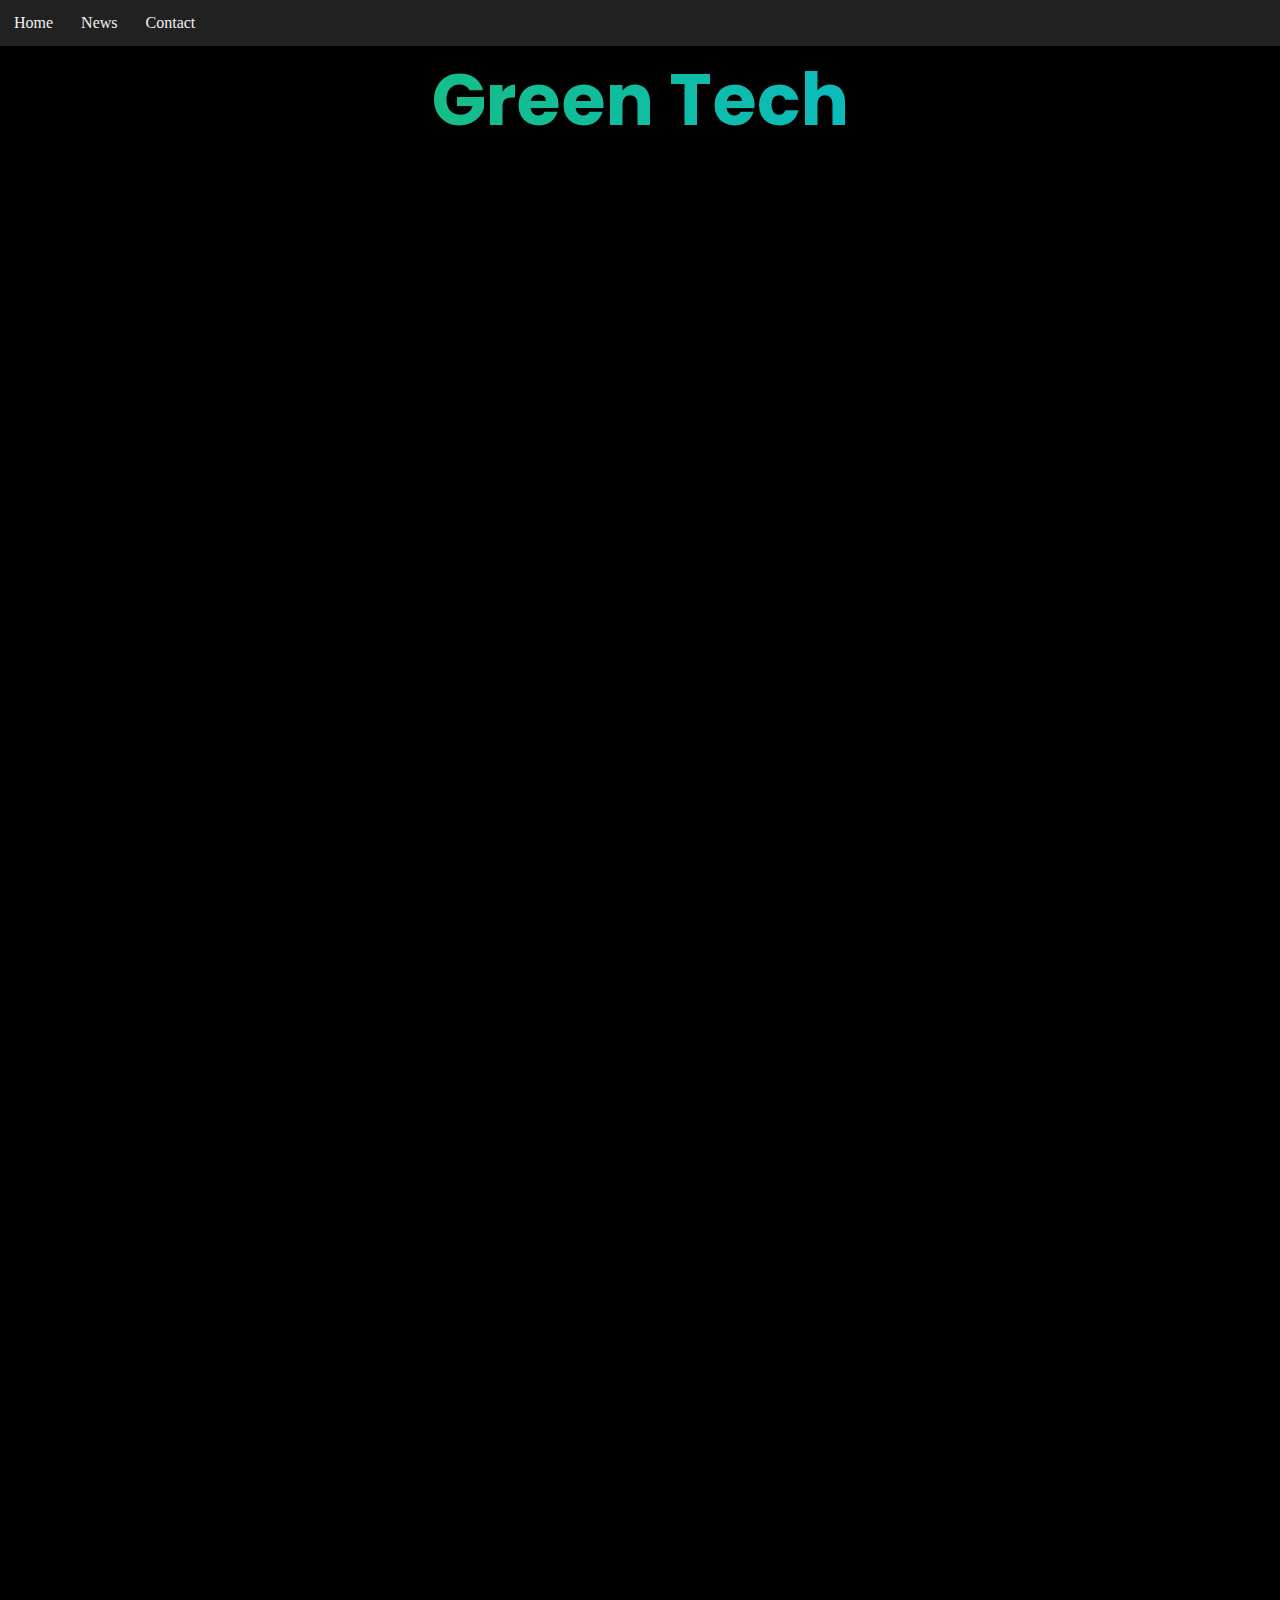
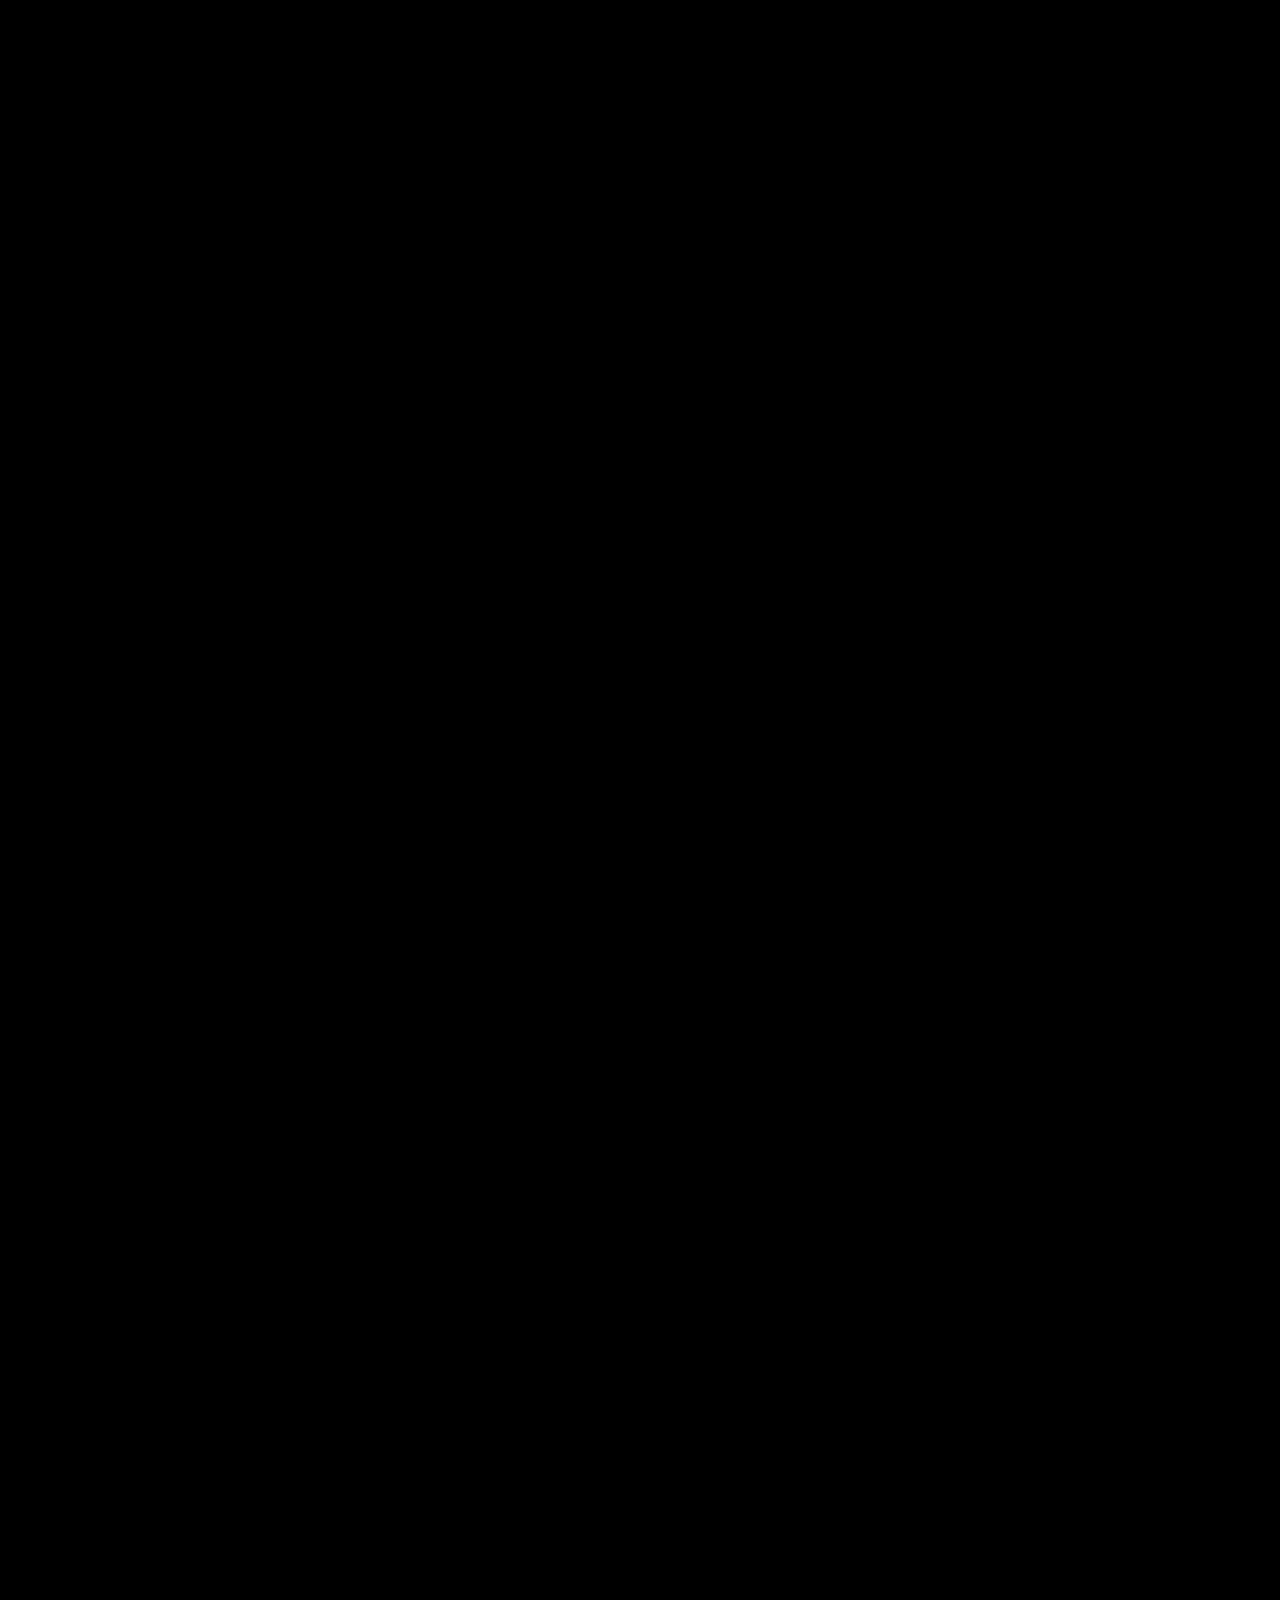
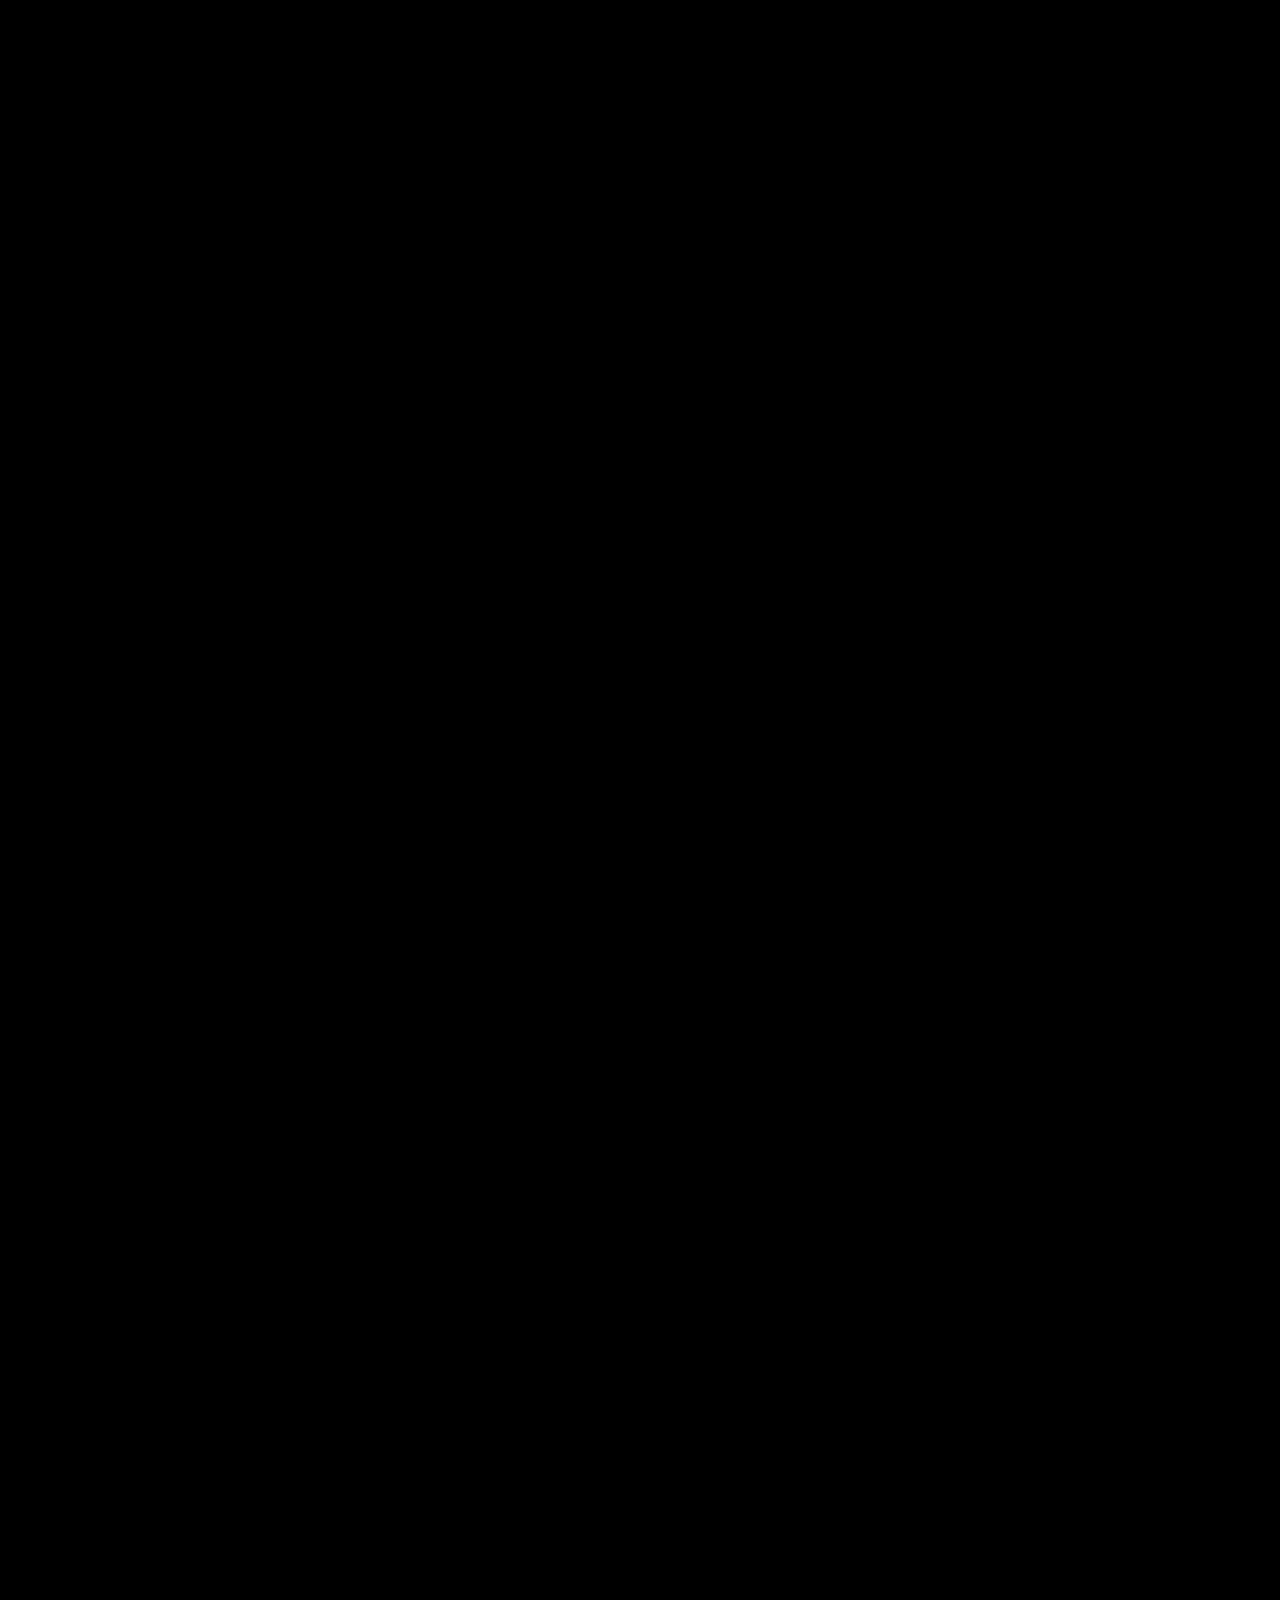
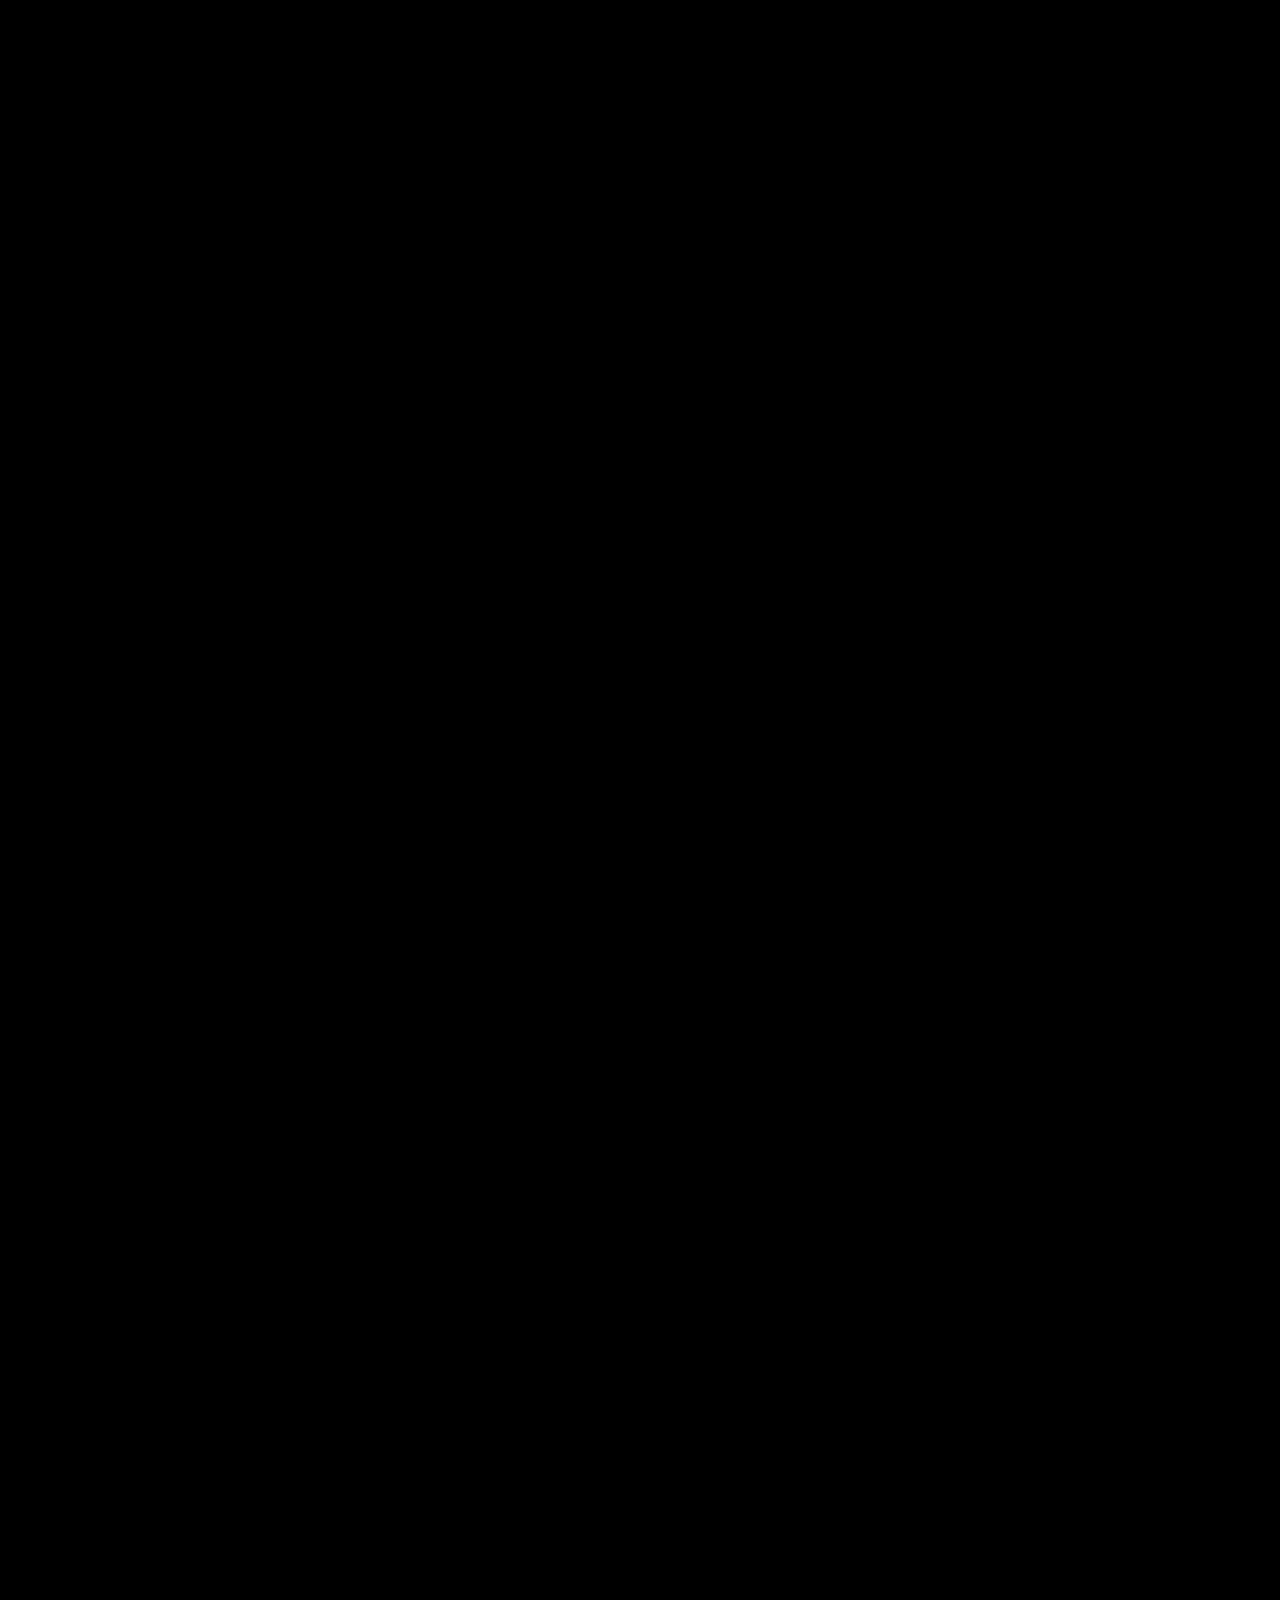
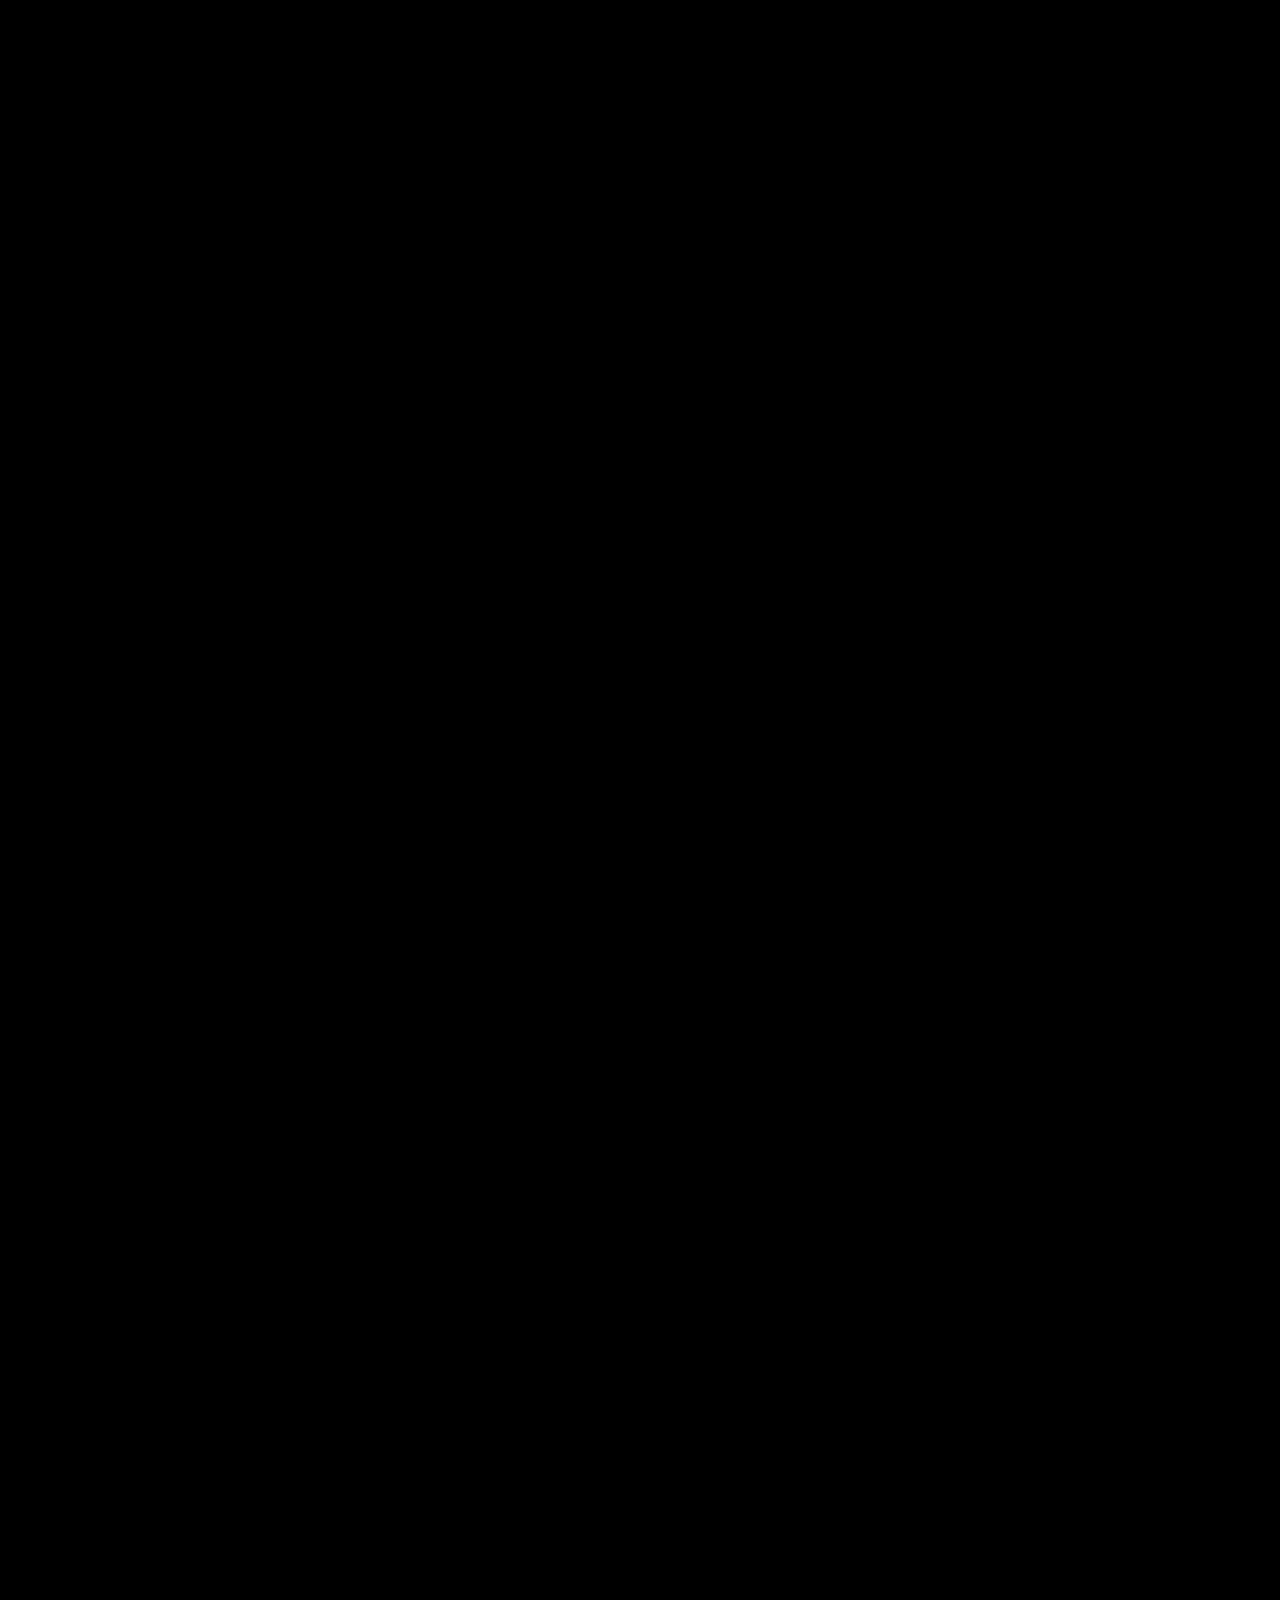
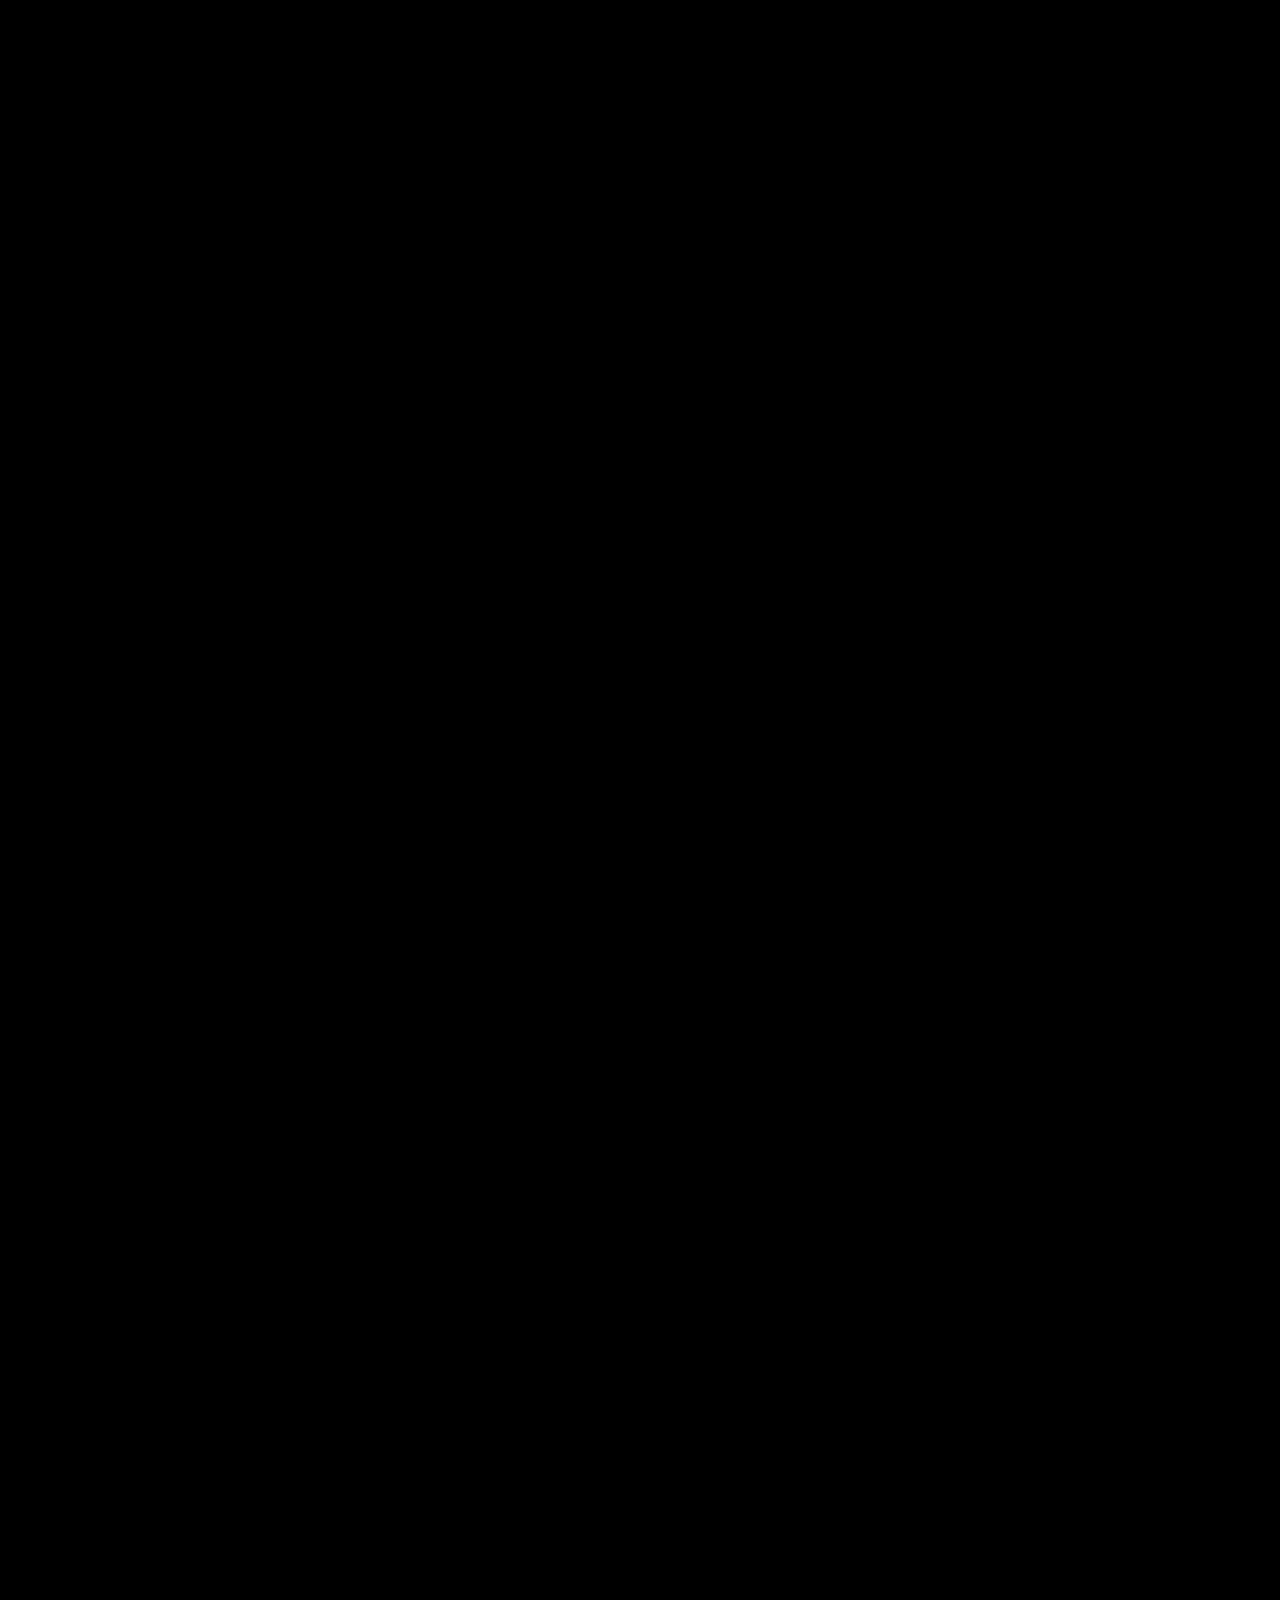
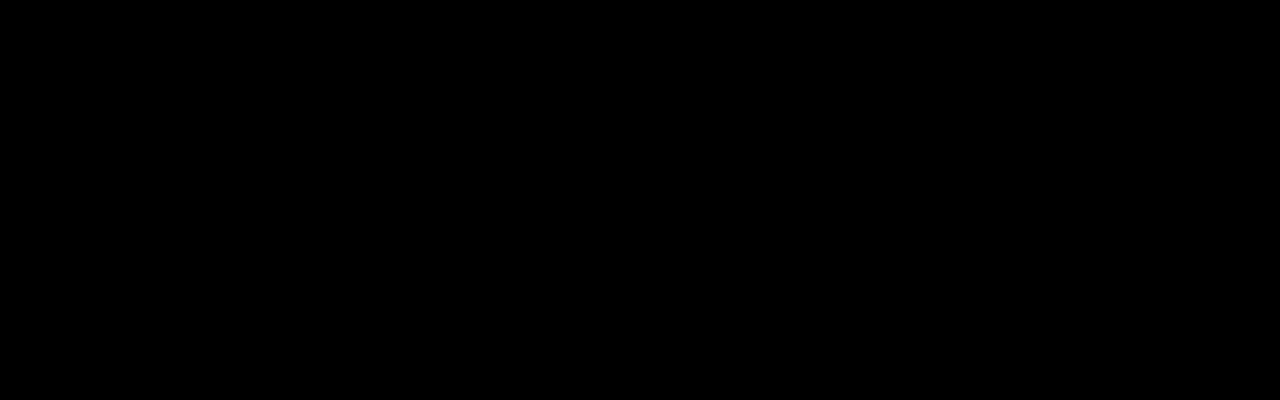
==== home.html @ ac6693ed "home page" ====
<!DOCTYPE html>
<html lang="en">
  <head>
    <meta charset="UTF-8" />
    <meta http-equiv="X-UA-Compatible" content="IE=edge" />
    <meta name="viewport" content="width=device-width, initial-scale=1.0" />
    <title>Green Tech</title>
    <link rel="stylesheet" href="homeStyle.css" />
  </head>
  <body>
      <div id="navbar">
          <a href="#home">Home</a>
          <a href="#news">News</a>
          <a href="#contact">Contact</a>
        </div>
      
      <h1>Green Tech</h1>
      <h2>Tech can save our planet</h2>
      <p>
          Lorem, ipsum dolor sit amet consectetur adipisicing elit. Distinctio
          voluptatem a ad iusto, quam quo explicabo totam eius consequuntur incidunt
          alias illo, est nesciunt, fuga deleniti. Corporis laboriosam hic
          repudiandae.
        </p>
        

    <div class="see-how-button"></div>

    <script src="home.js"></script>
  </body>
</html>
---- homeStyle.css ----
@import url(https://fonts.googleapis.com/css?family=Poppins);
* {
  margin: 0;
  padding: 0;
}


body {
  background-color: rgb(0, 0, 0);
  height: 10000px;
}

h1 {
  font-size: 72px;
  font-family: 'Poppins';
  background: -webkit-linear-gradient(
    0deg,
    rgba(32, 191, 85, 1) 0%,
    rgba(1, 186, 239, 1) 100%
  );
  -webkit-background-clip: text;
  -webkit-text-fill-color: transparent;
  text-align: center;
}


#navbar {
    overflow: hidden;
    background-color: rgb(33, 33, 33);
  }
  
  /* Navbar links */
  #navbar a {
    float: left;
    display: block;
    color: #f2f2f2;
    text-align: center;
    padding: 14px;
    text-decoration: none;
  }
  
  /* Page content */
  .content {
    padding: 16px;
  }
  
  /* The sticky class is added to the navbar with JS when it reaches its scroll position */
  .sticky {
    position: fixed;
    top: 0;
    width: 100%;
  }
  
  /* Add some top padding to the page content to prevent sudden quick movement (as the navigation bar gets a new position at the top of the page (position:fixed and top:0) */
  .sticky + .content {
    padding-top: 60px;
  }
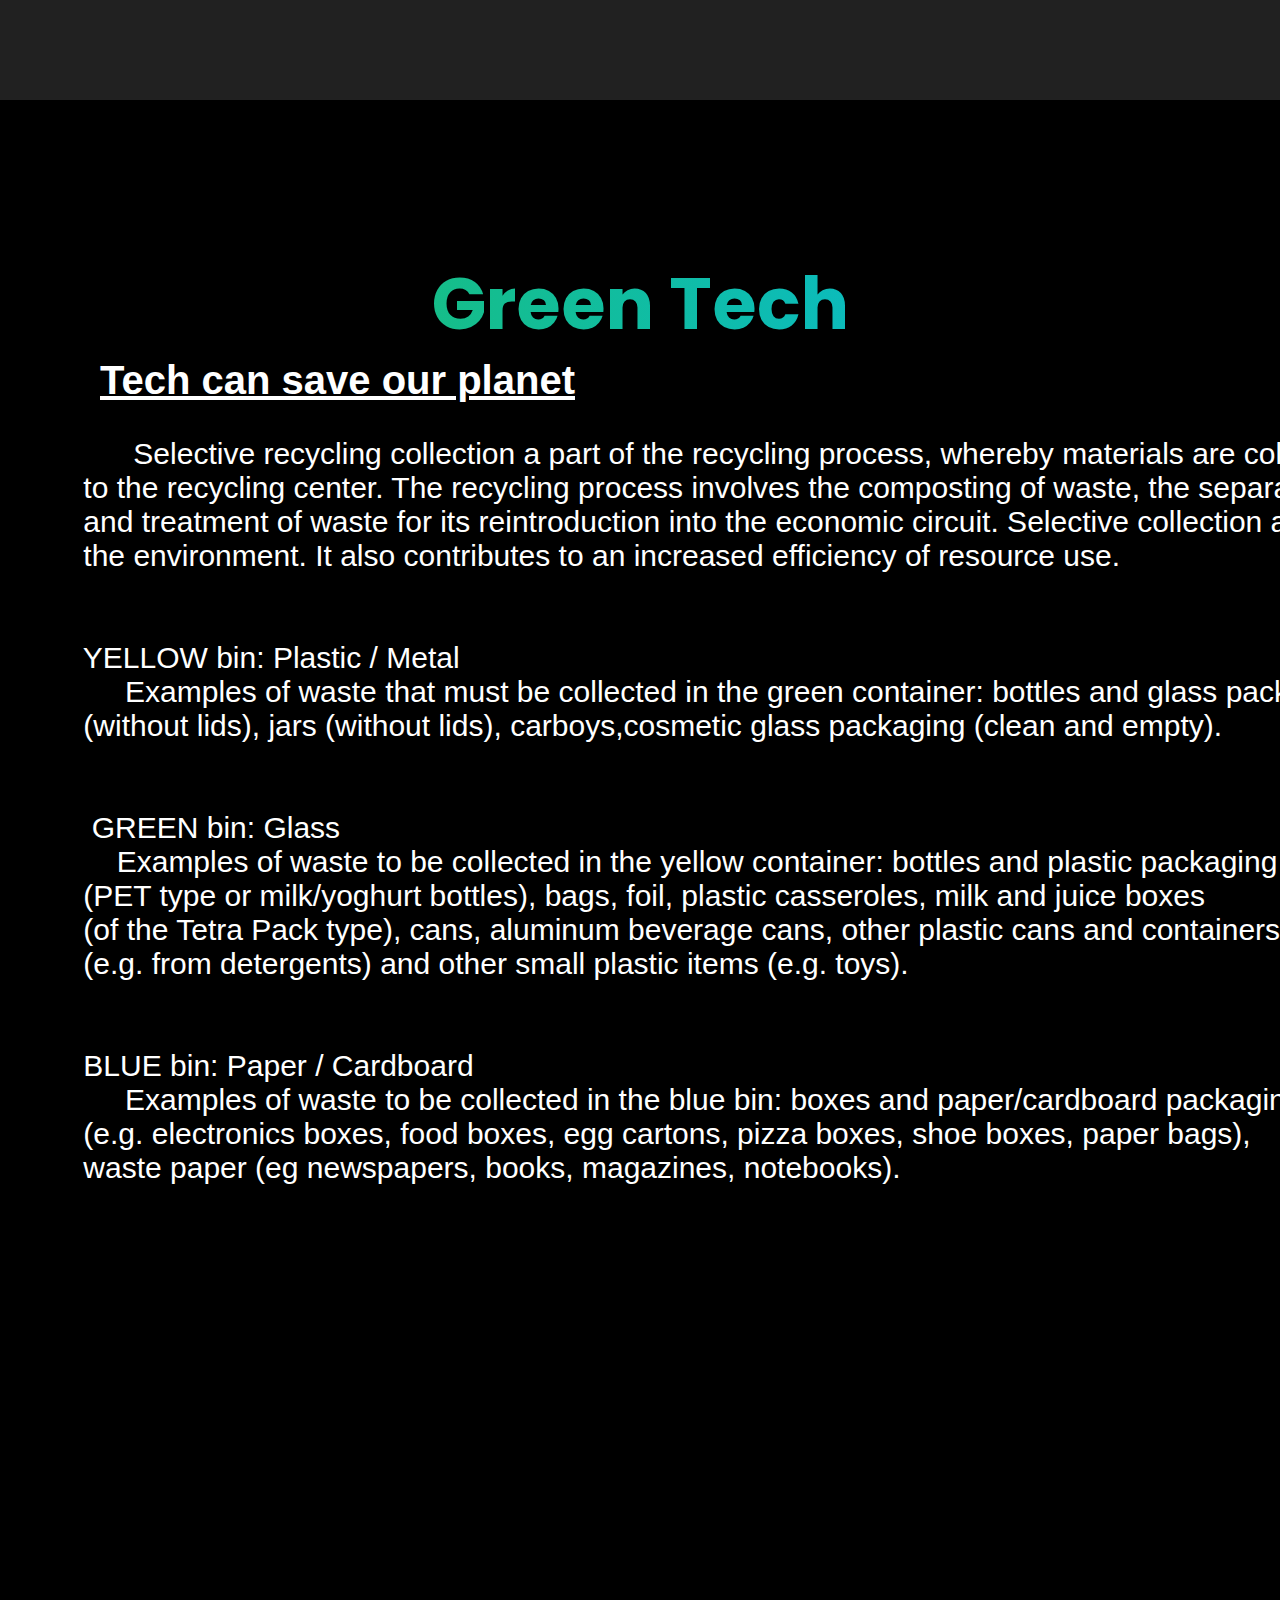
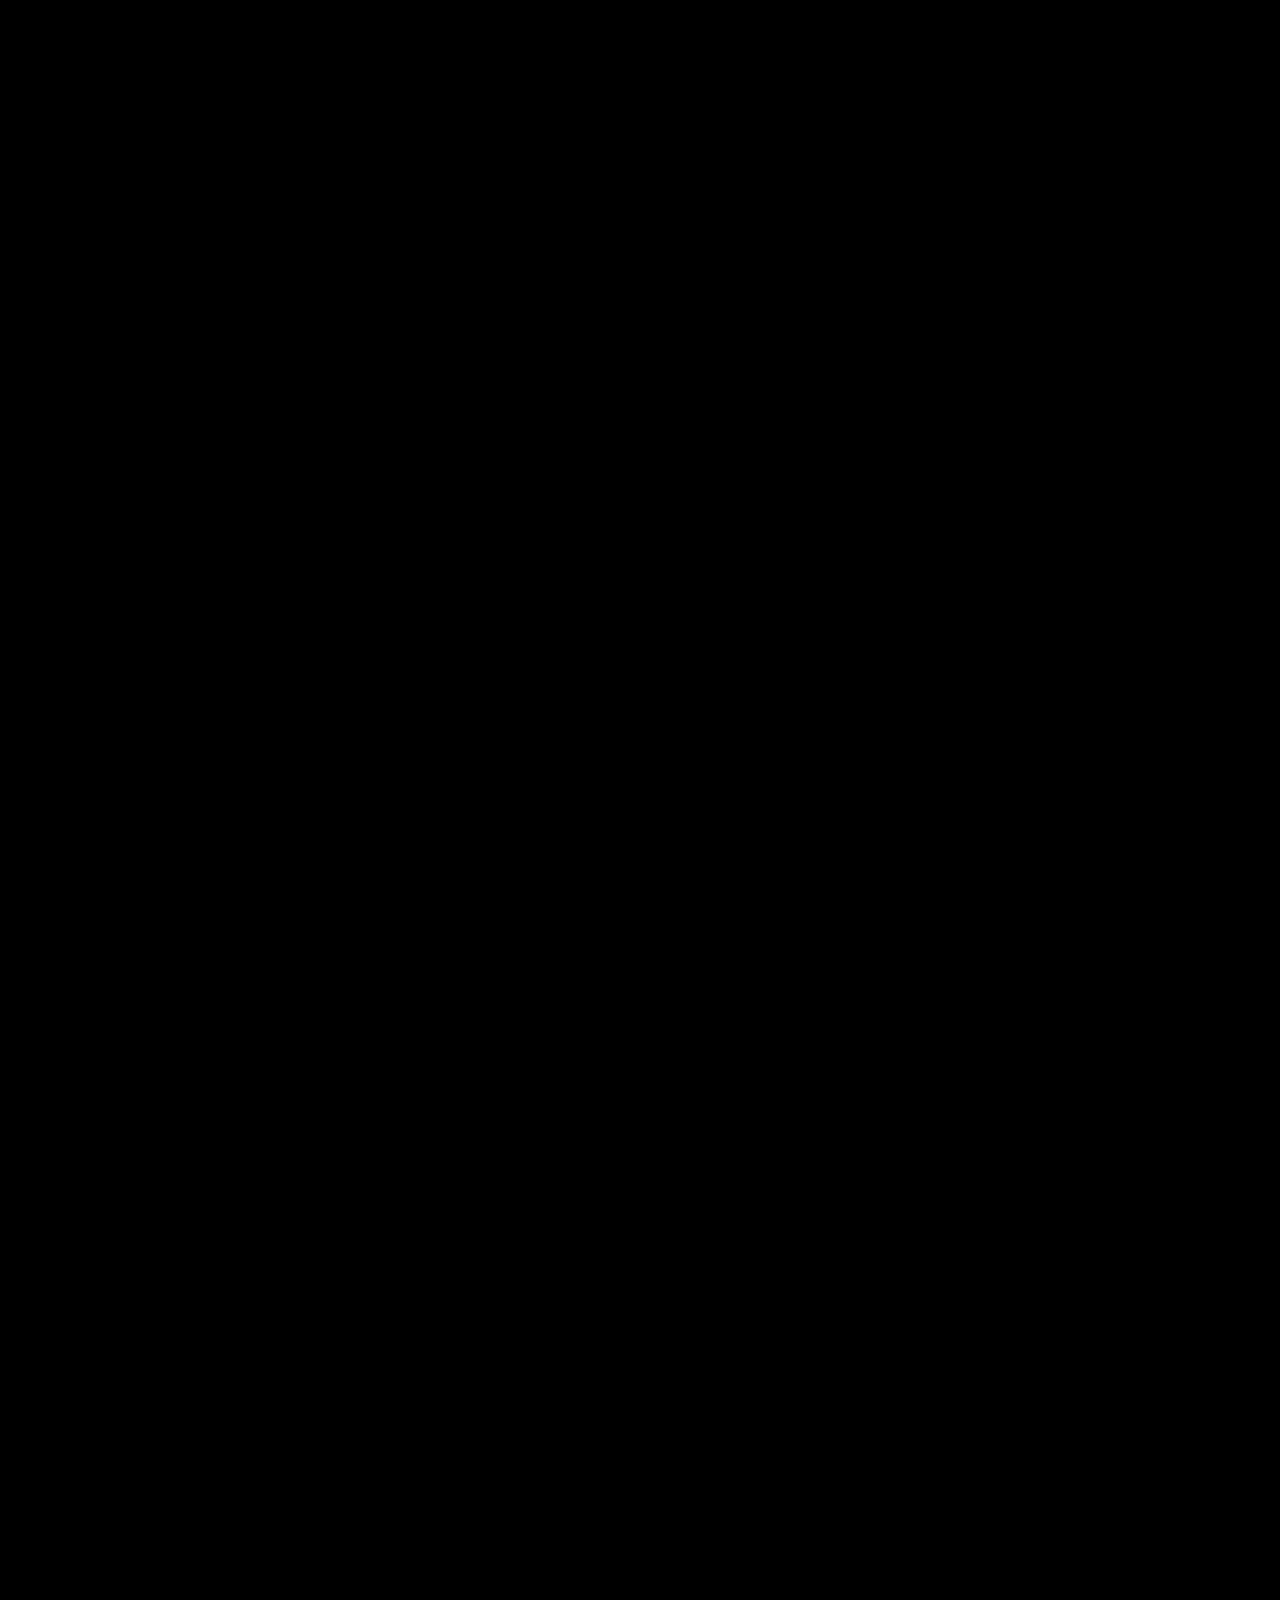
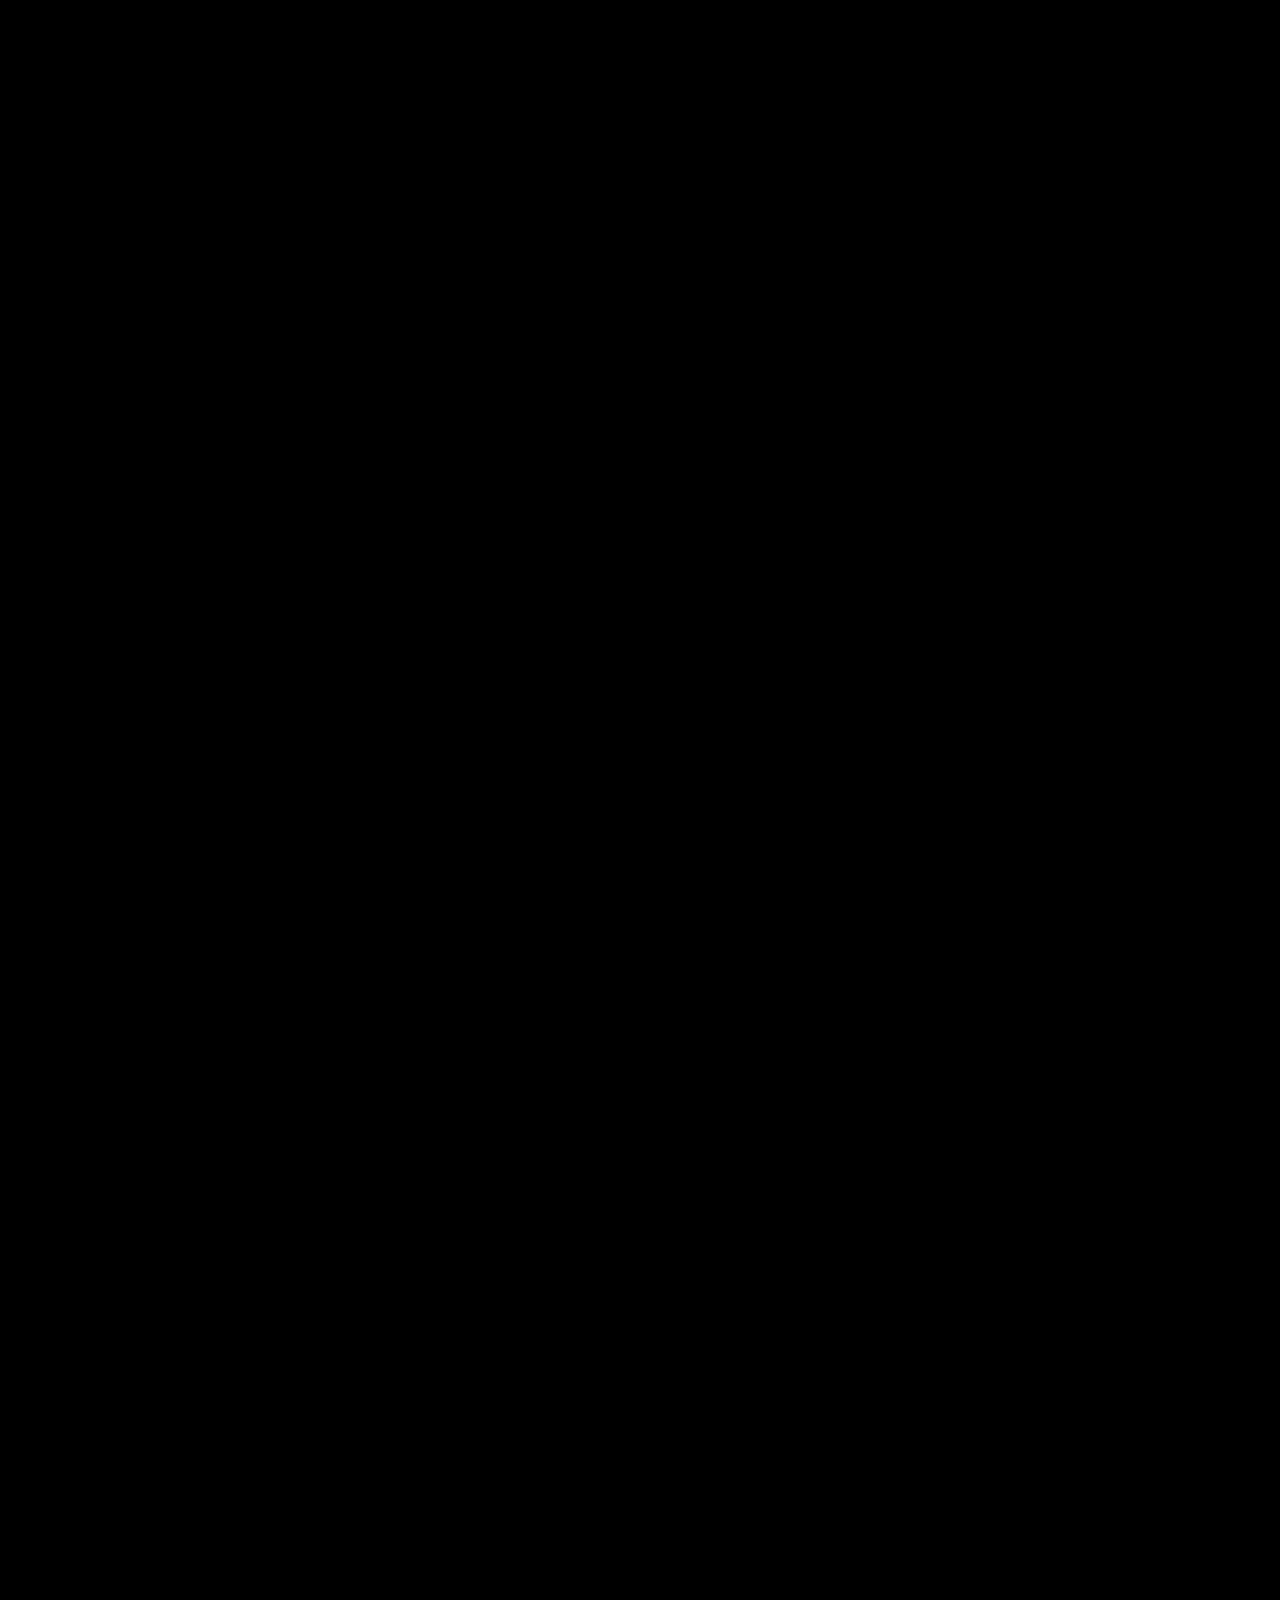
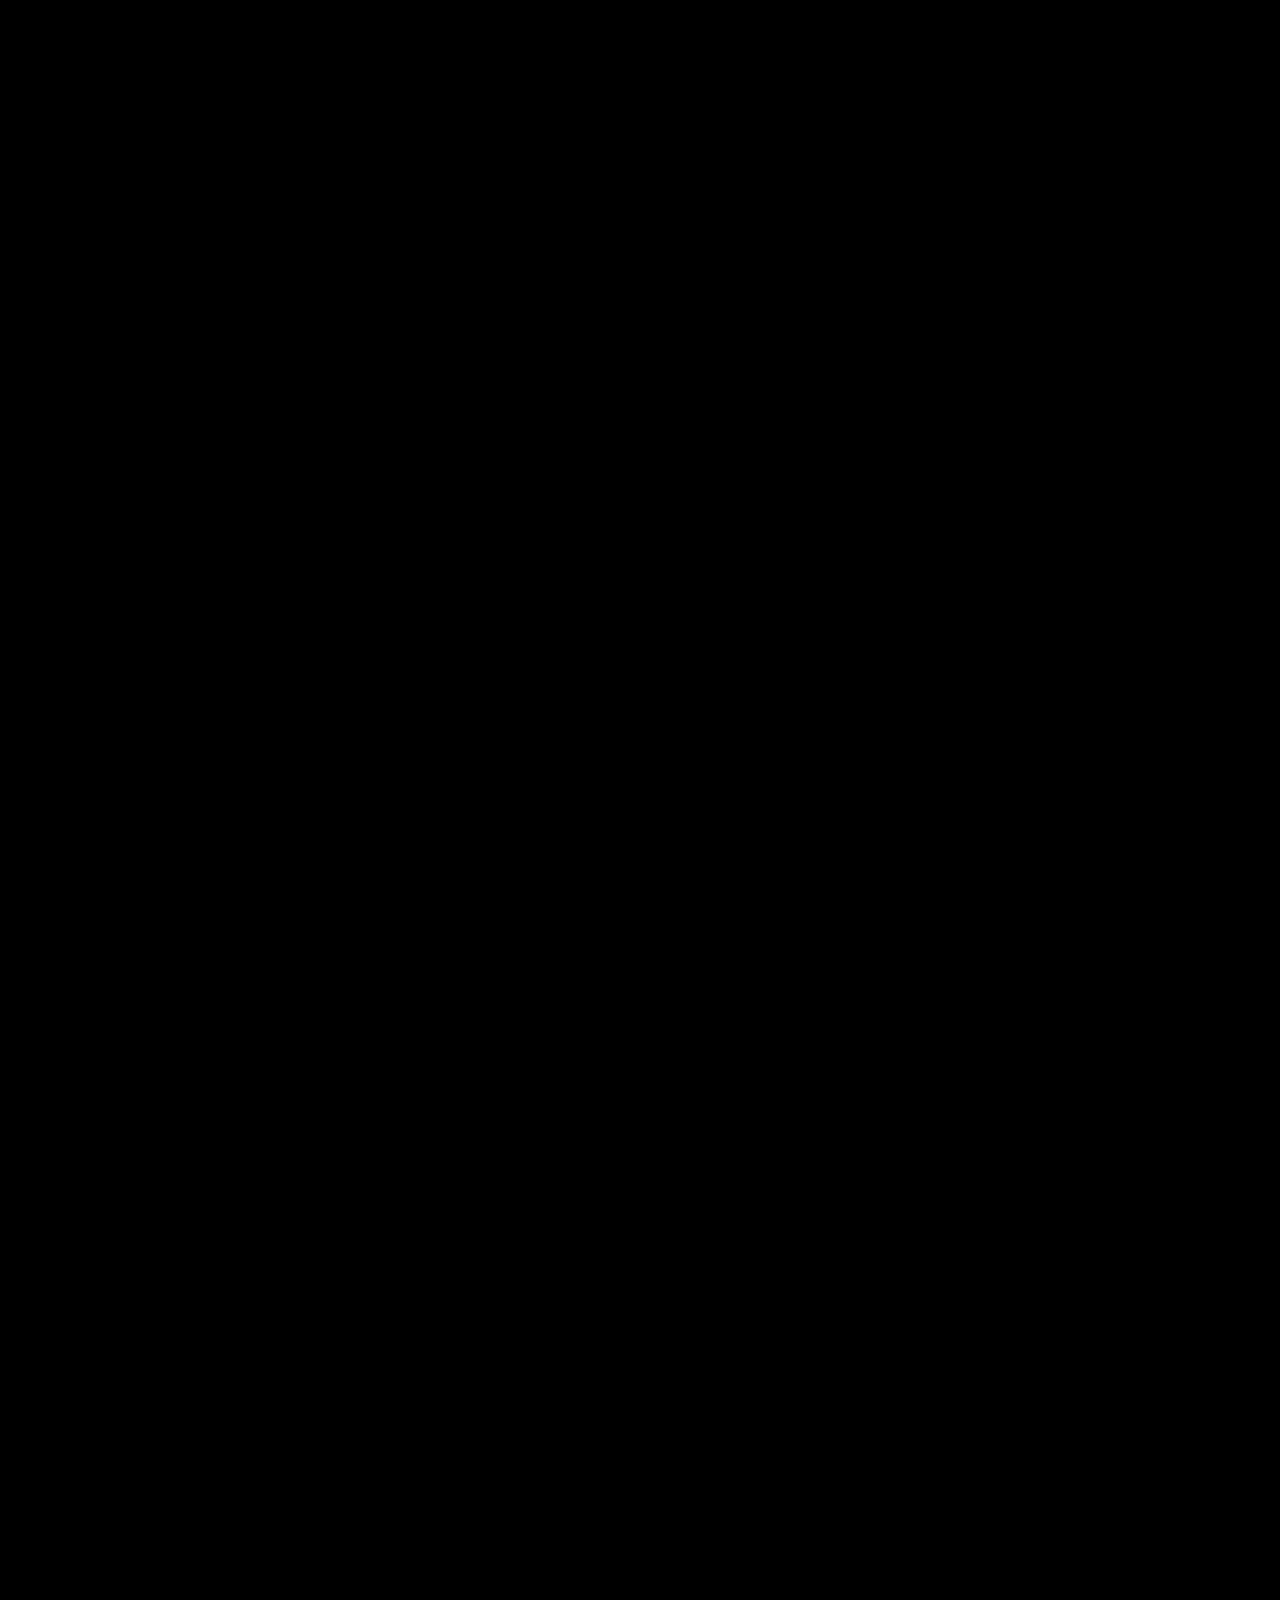
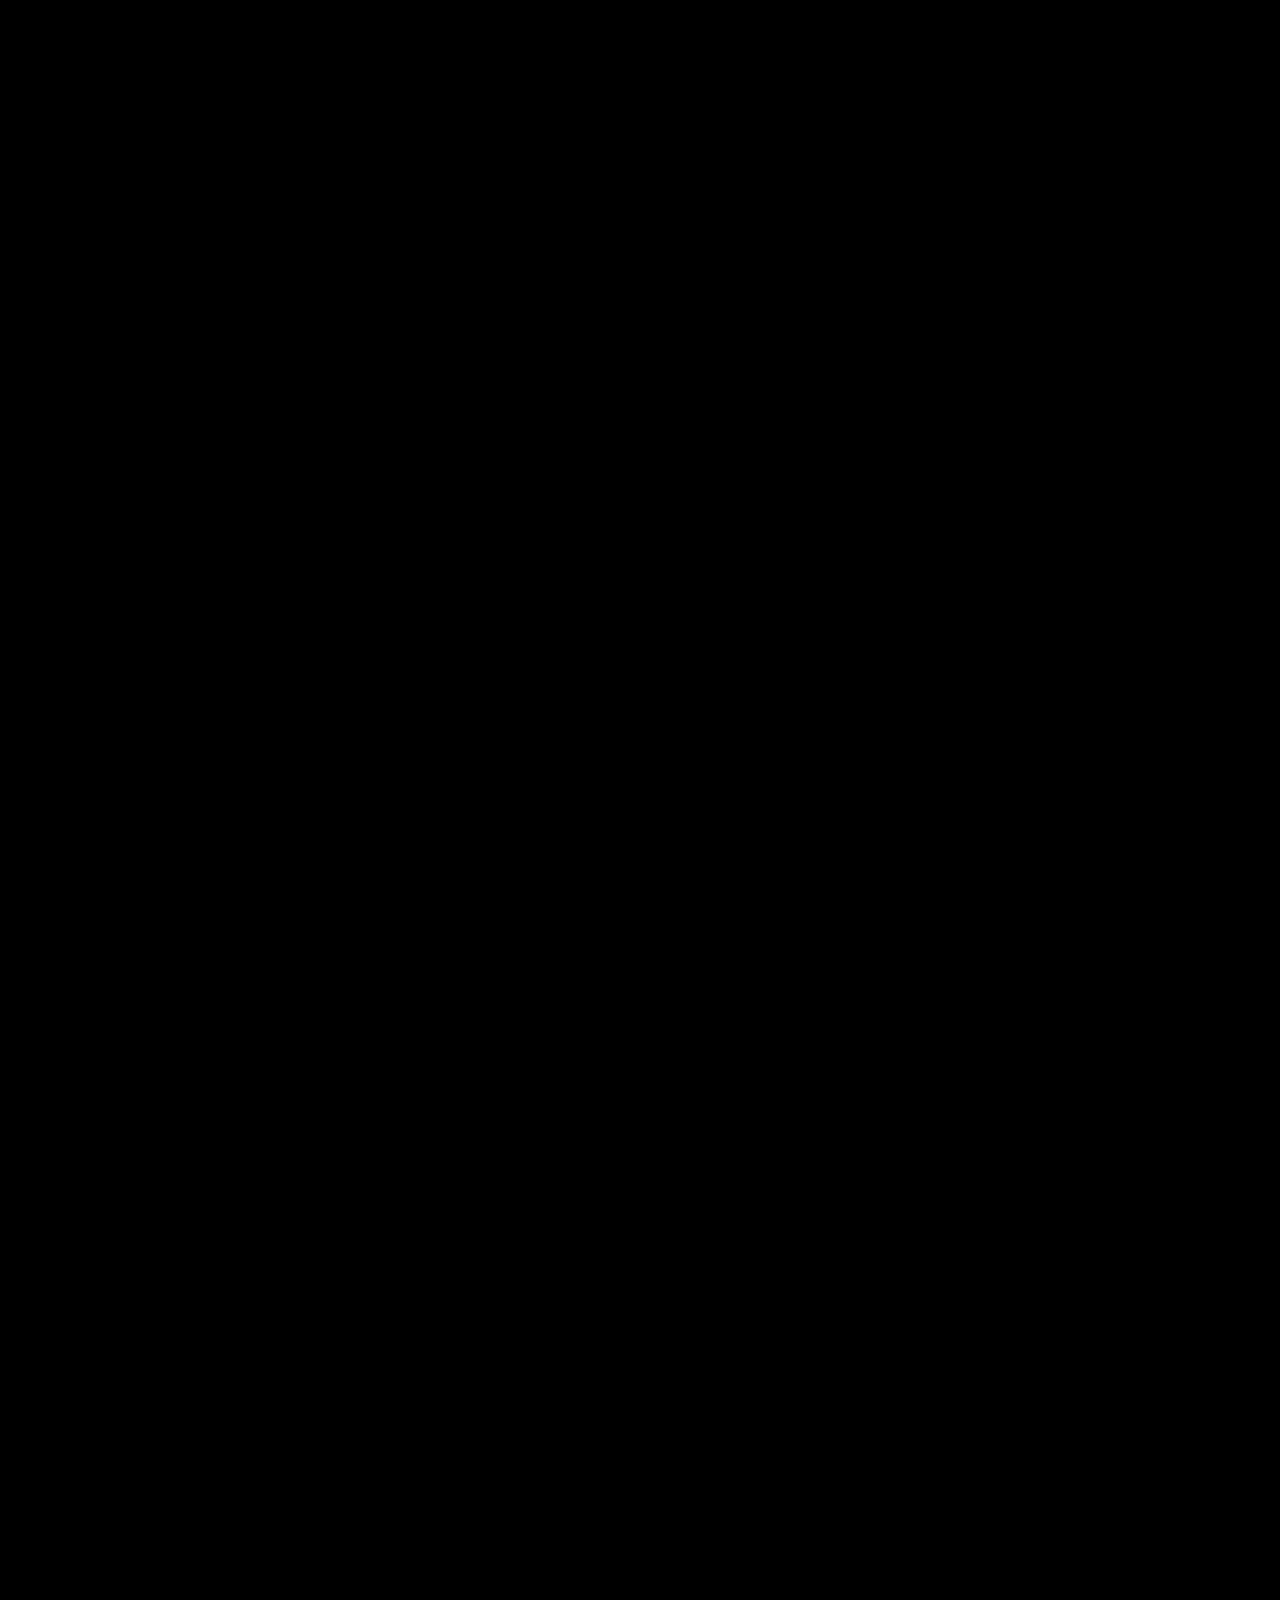
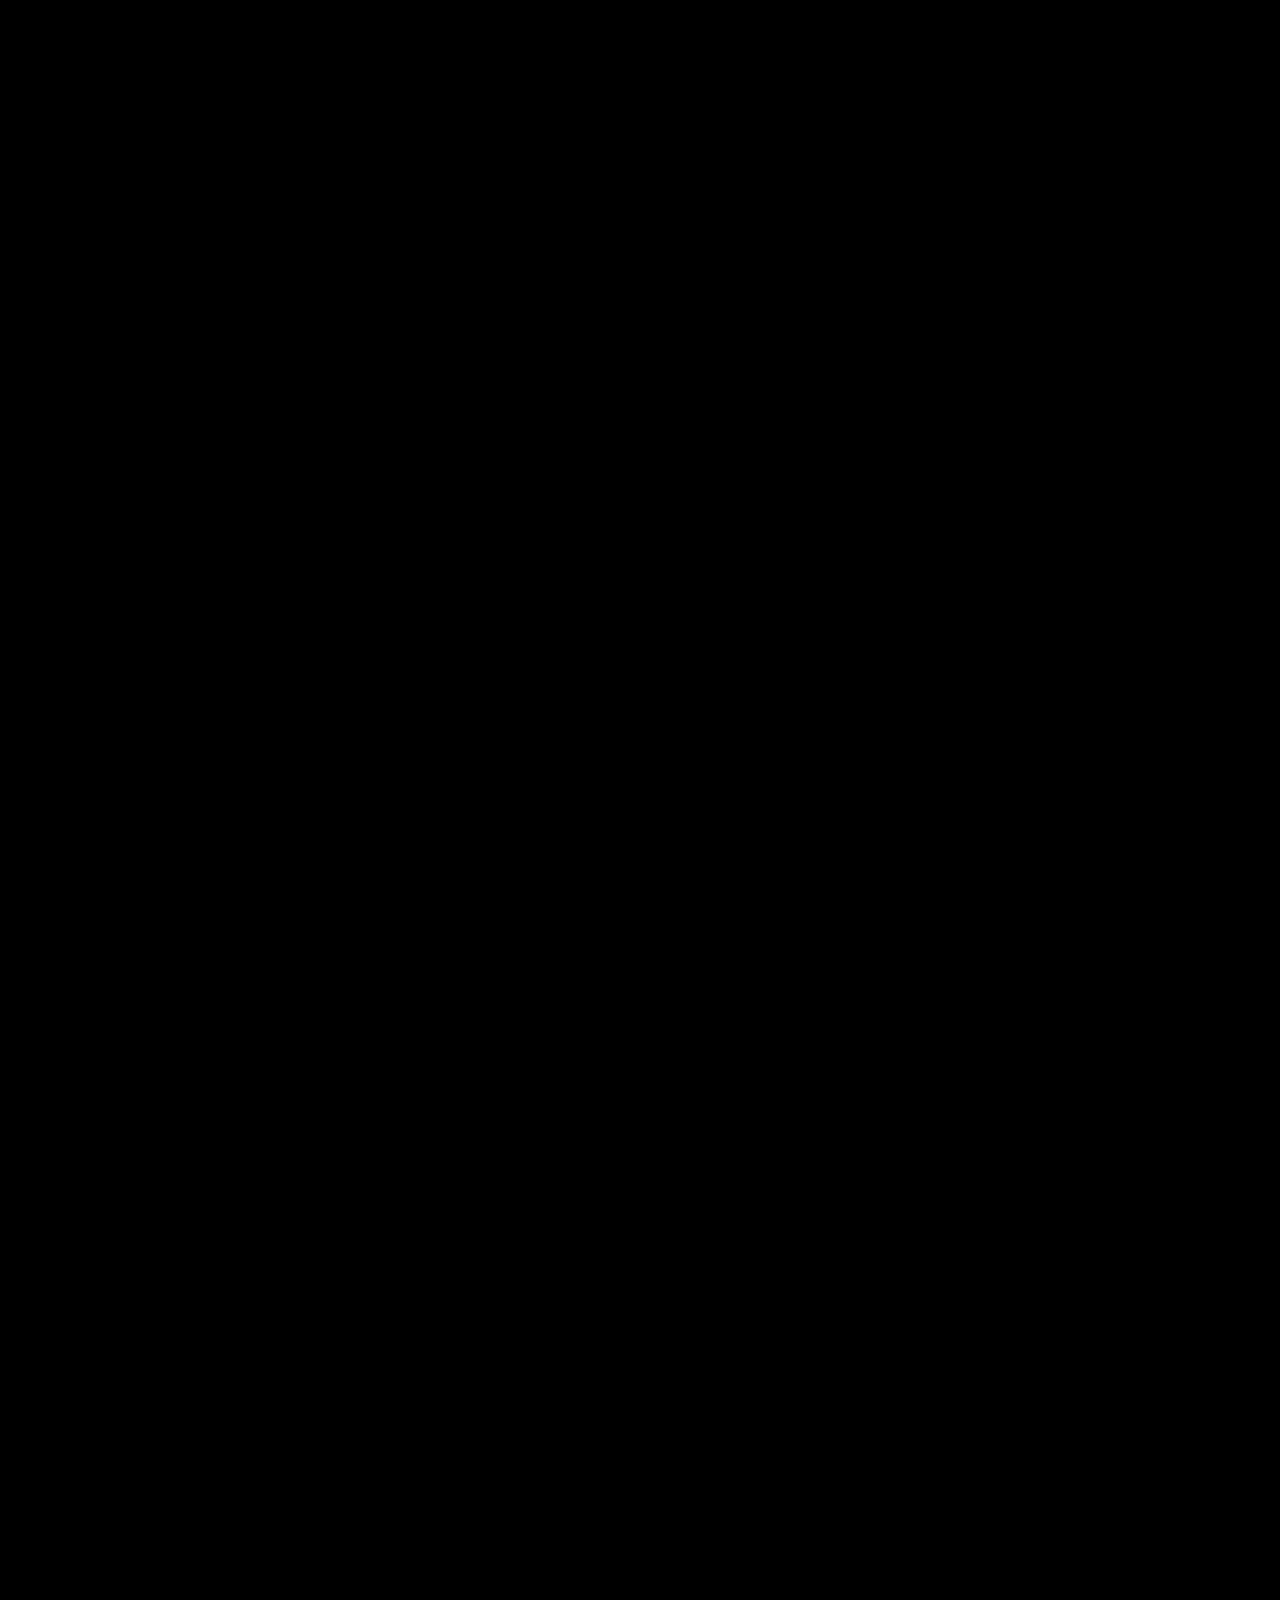
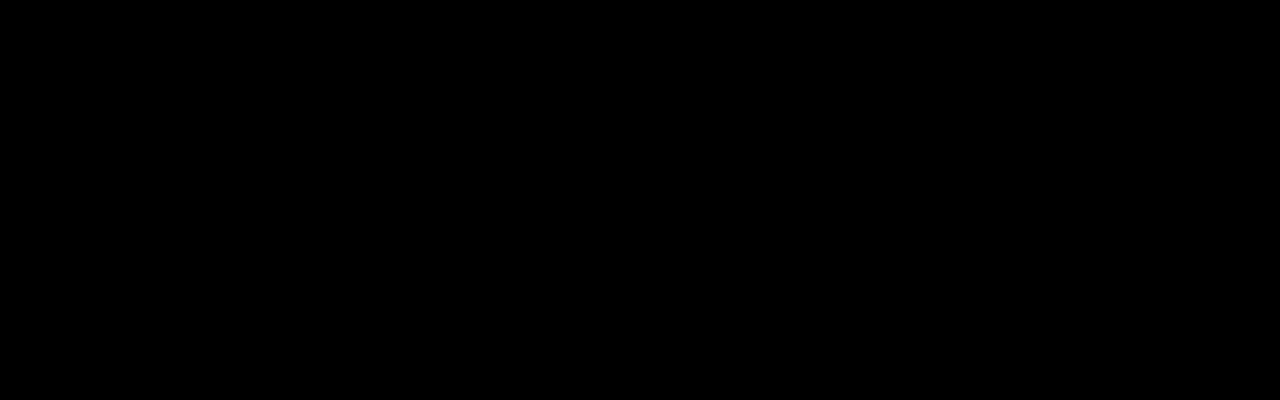
==== commit 4c465cab: "implementare scor" ====
--- a/home.html
+++ b/home.html
@@ -9,23 +9,46 @@
   </head>
   <body>
       <div id="navbar">
-          <a href="#home">Home</a>
-          <a href="#news">News</a>
-          <a href="#contact">Contact</a>
+          <a href="./home.html">Home</a>
+          <a href="./index.html">Game</a>
         </div>
-      
+  
       <h1>Green Tech</h1>
       <h2>Tech can save our planet</h2>
-      <p>
-          Lorem, ipsum dolor sit amet consectetur adipisicing elit. Distinctio
-          voluptatem a ad iusto, quam quo explicabo totam eius consequuntur incidunt
-          alias illo, est nesciunt, fuga deleniti. Corporis laboriosam hic
-          repudiandae.
-        </p>
+      <img class="planet" src="planet.svg" alt="planet">
+      <pre>
+        <p1>
+                Selective recycling collection a part of the recycling process, whereby materials are collected and transported 
+          to the recycling center. The recycling process involves the composting of waste, the separate collection 
+          and treatment of waste for its reintroduction into the economic circuit. Selective collection aims to protect 
+          the environment. It also contributes to an increased efficiency of resource use.
         
 
-    <div class="see-how-button"></div>
+          YELLOW bin: Plastic / Metal
+               Examples of waste that must be collected in the green container: bottles and glass packaging
+          (without lids), jars (without lids), carboys,cosmetic glass packaging (clean and empty).
 
+        
+           GREEN bin: Glass
+              Examples of waste to be collected in the yellow container: bottles and plastic packaging
+          (PET type or milk/yoghurt bottles), bags, foil, plastic casseroles, milk and juice boxes
+          (of the Tetra Pack type), cans, aluminum beverage cans, other plastic cans and containers
+          (e.g. from detergents) and other small plastic items (e.g. toys).
+       
+
+          BLUE bin: Paper / Cardboard
+               Examples of waste to be collected in the blue bin: boxes and paper/cardboard packaging
+          (e.g. electronics boxes, food boxes, egg cartons, pizza boxes, shoe boxes, paper bags),
+          waste paper (eg newspapers, books, magazines, notebooks).
+          </p1>
+          </pre>
+    <!-- <div class="see-how-button"></div> -->
+          
+
+
+    <!-- <div class =>
+    <button> <a href="./index.html"> Game </a> </button>
+   </div> -->
     <script src="home.js"></script>
   </body>
 </html>
--- a/homeStyle.css
+++ b/homeStyle.css
@@ -1,7 +1,13 @@
+
+
 @import url(https://fonts.googleapis.com/css?family=Poppins);
 * {
+  @import url('https://fonts.googleapis.com/css2?family=Oswald&display=swap');
+
+
   margin: 0;
   padding: 0;
+  font-family: 'Poppins', sans-serif;
 }
 
 
@@ -21,12 +27,15 @@
   -webkit-background-clip: text;
   -webkit-text-fill-color: transparent;
   text-align: center;
+  margin-top: 150px;
 }
 
 
 #navbar {
+  
     overflow: hidden;
     background-color: rgb(33, 33, 33);
+    height: 100px;
   }
   
   /* Navbar links */
@@ -37,6 +46,12 @@
     text-align: center;
     padding: 14px;
     text-decoration: none;
+    font-size: 30px;
+    margin-left: 100px;
+    margin-top: 10px;
+    position: relative;
+    left: 1240px;
+    font-weight: bold;
   }
   
   /* Page content */
@@ -44,14 +59,73 @@
     padding: 16px;
   }
   
-  /* The sticky class is added to the navbar with JS when it reaches its scroll position */
+
   .sticky {
     position: fixed;
     top: 0;
     width: 100%;
   }
   
-  /* Add some top padding to the page content to prevent sudden quick movement (as the navigation bar gets a new position at the top of the page (position:fixed and top:0) */
+
   .sticky + .content {
     padding-top: 60px;
-  }+  }
+
+  h2{
+    margin-left: 100px;
+    color: white;
+    font-family:'Franklin Gothic Medium', 'Arial Narrow', Arial, sans-serif;
+    font-size: 40px;
+    text-align: left;
+    text-decoration: underline;
+  }
+
+  p1{
+    margin-top: -100px;
+    text-align: left;
+    font-size: 30px;
+    text-indent: 50px;
+    color: white;
+    font-family:'Franklin Gothic Medium', 'Arial Narrow', Arial, sans-serif;
+  }
+
+
+  .planet {
+    position: absolute;
+    margin-top: -50px;
+    margin-left: 1600px;
+    left: 120px;
+    width: 900px;
+    height: 1000px;
+  }
+
+  /* #jocButton{
+    width: 10%;
+    border-radius: 50%;
+    padding: 1em;
+    border: none;
+    text-align: center;
+    /* color: green; */
+    font-size: 2rem;
+    box-shadow: inset 0 0 0 0   yellowgreen;
+    transition: ease-out 0.5s;
+    /* background-color: black; */
+/* }
+#jocButton:hover{
+  box-shadow: inset 300px 0 0 0 green;
+}
+
+.fa-solid{
+  color: green;
+  font-size: 20;
+  
+}
+
+.container{
+  display: flex;
+  flex-direction: row;
+  justify-content: space-evenly;
+  align-items: center;
+  text-align: center;
+  min-height: 100vh;
+} */ */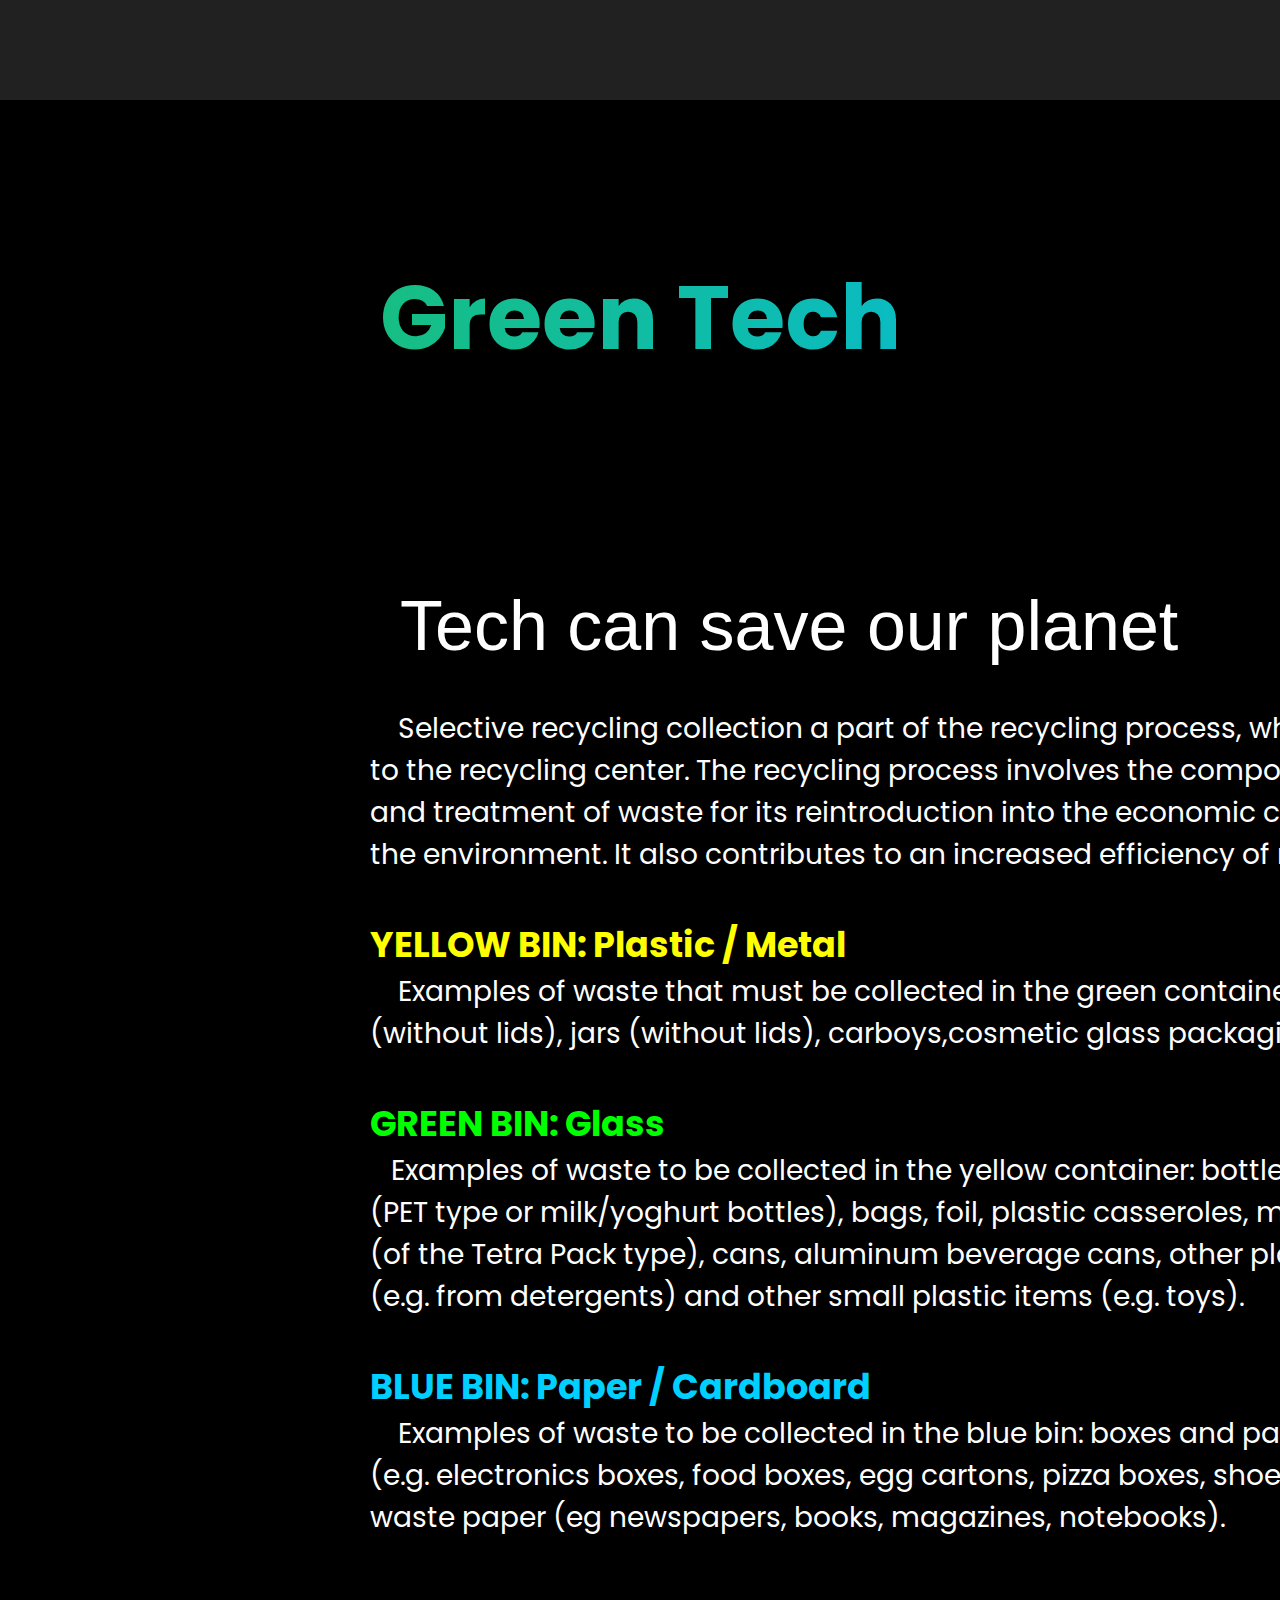
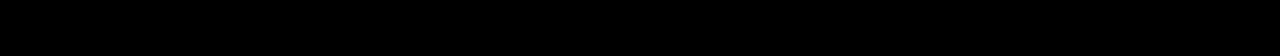
==== commit 8f2e5a9f: "implemented home" ====
--- a/home.html
+++ b/home.html
@@ -14,41 +14,39 @@
         </div>
   
       <h1>Green Tech</h1>
+      
+      <div class="main-text">
       <h2>Tech can save our planet</h2>
       <img class="planet" src="planet.svg" alt="planet">
       <pre>
         <p1>
-                Selective recycling collection a part of the recycling process, whereby materials are collected and transported 
+              Selective recycling collection a part of the recycling process, whereby materials are collected and transported 
           to the recycling center. The recycling process involves the composting of waste, the separate collection 
           and treatment of waste for its reintroduction into the economic circuit. Selective collection aims to protect 
           the environment. It also contributes to an increased efficiency of resource use.
+
+          <span style="color: yellow; font-weight: bold;font-size:35px">YELLOW BIN: Plastic / Metal</span> 
+              Examples of waste that must be collected in the green container: bottles and glass packaging
+          (without lids), jars (without lids), carboys,cosmetic glass packaging (clean and empty)
         
-
-          YELLOW bin: Plastic / Metal
-               Examples of waste that must be collected in the green container: bottles and glass packaging
-          (without lids), jars (without lids), carboys,cosmetic glass packaging (clean and empty).
-
-        
-           GREEN bin: Glass
-              Examples of waste to be collected in the yellow container: bottles and plastic packaging
+          <span style="color: rgb(0, 255, 0); font-weight: bold;font-size:35px">GREEN BIN: Glass</span> 
+             Examples of waste to be collected in the yellow container: bottles and plastic packaging
           (PET type or milk/yoghurt bottles), bags, foil, plastic casseroles, milk and juice boxes
           (of the Tetra Pack type), cans, aluminum beverage cans, other plastic cans and containers
           (e.g. from detergents) and other small plastic items (e.g. toys).
-       
 
-          BLUE bin: Paper / Cardboard
-               Examples of waste to be collected in the blue bin: boxes and paper/cardboard packaging
+          <span style="color: rgb(0, 208, 255); font-weight: bold;font-size:35px">BLUE BIN: Paper / Cardboard</span>
+              Examples of waste to be collected in the blue bin: boxes and paper/cardboard packaging
           (e.g. electronics boxes, food boxes, egg cartons, pizza boxes, shoe boxes, paper bags),
           waste paper (eg newspapers, books, magazines, notebooks).
           </p1>
+        </div>
           </pre>
-    <!-- <div class="see-how-button"></div> -->
+    
           
+          <!-- <object class="game" type="text/html" data="./index.html"></object> -->
 
-
-    <!-- <div class =>
-    <button> <a href="./index.html"> Game </a> </button>
-   </div> -->
+    
     <script src="home.js"></script>
   </body>
 </html>
--- a/homeStyle.css
+++ b/homeStyle.css
@@ -13,11 +13,11 @@
 
 body {
   background-color: rgb(0, 0, 0);
-  height: 10000px;
+  height: 1500px;
 }
 
 h1 {
-  font-size: 72px;
+  font-size: 90px;
   font-family: 'Poppins';
   background: -webkit-linear-gradient(
     0deg,
@@ -75,24 +75,41 @@
     margin-left: 100px;
     color: white;
     font-family:'Franklin Gothic Medium', 'Arial Narrow', Arial, sans-serif;
-    font-size: 40px;
+    font-weight: lighter;
+    font-size: 70px;
     text-align: left;
-    text-decoration: underline;
+    margin-top: 200px;
+  }
+
+  .main-text {
+    margin-left: 300px;
   }
 
   p1{
     margin-top: -100px;
+    font-weight: inherit;
     text-align: left;
-    font-size: 30px;
+    font-size: 28px;
     text-indent: 50px;
     color: white;
-    font-family:'Franklin Gothic Medium', 'Arial Narrow', Arial, sans-serif;
   }
+
+/* .game {
+  margin-left: 400px;
+  margin-top: 1600px;
+  width: 2000px;
+  height: 1500px;
+  background-color: rgb(0, 0, 0);
+  border: 1px solid rgb(0, 0, 0);
+  border-radius: 10px;
+  position: relative;
+  left: 100px;
+} */
 
 
   .planet {
     position: absolute;
-    margin-top: -50px;
+    margin-top: -10px;
     margin-left: 1600px;
     left: 120px;
     width: 900px;
@@ -106,9 +123,9 @@
     border: none;
     text-align: center;
     /* color: green; */
-    font-size: 2rem;
+    /* font-size: 2rem;
     box-shadow: inset 0 0 0 0   yellowgreen;
-    transition: ease-out 0.5s;
+    transition: ease-out 0.5s; */
     /* background-color: black; */
 /* }
 #jocButton:hover{
@@ -128,4 +145,6 @@
   align-items: center;
   text-align: center;
   min-height: 100vh;
-} */ */+} */ 
+
+/*
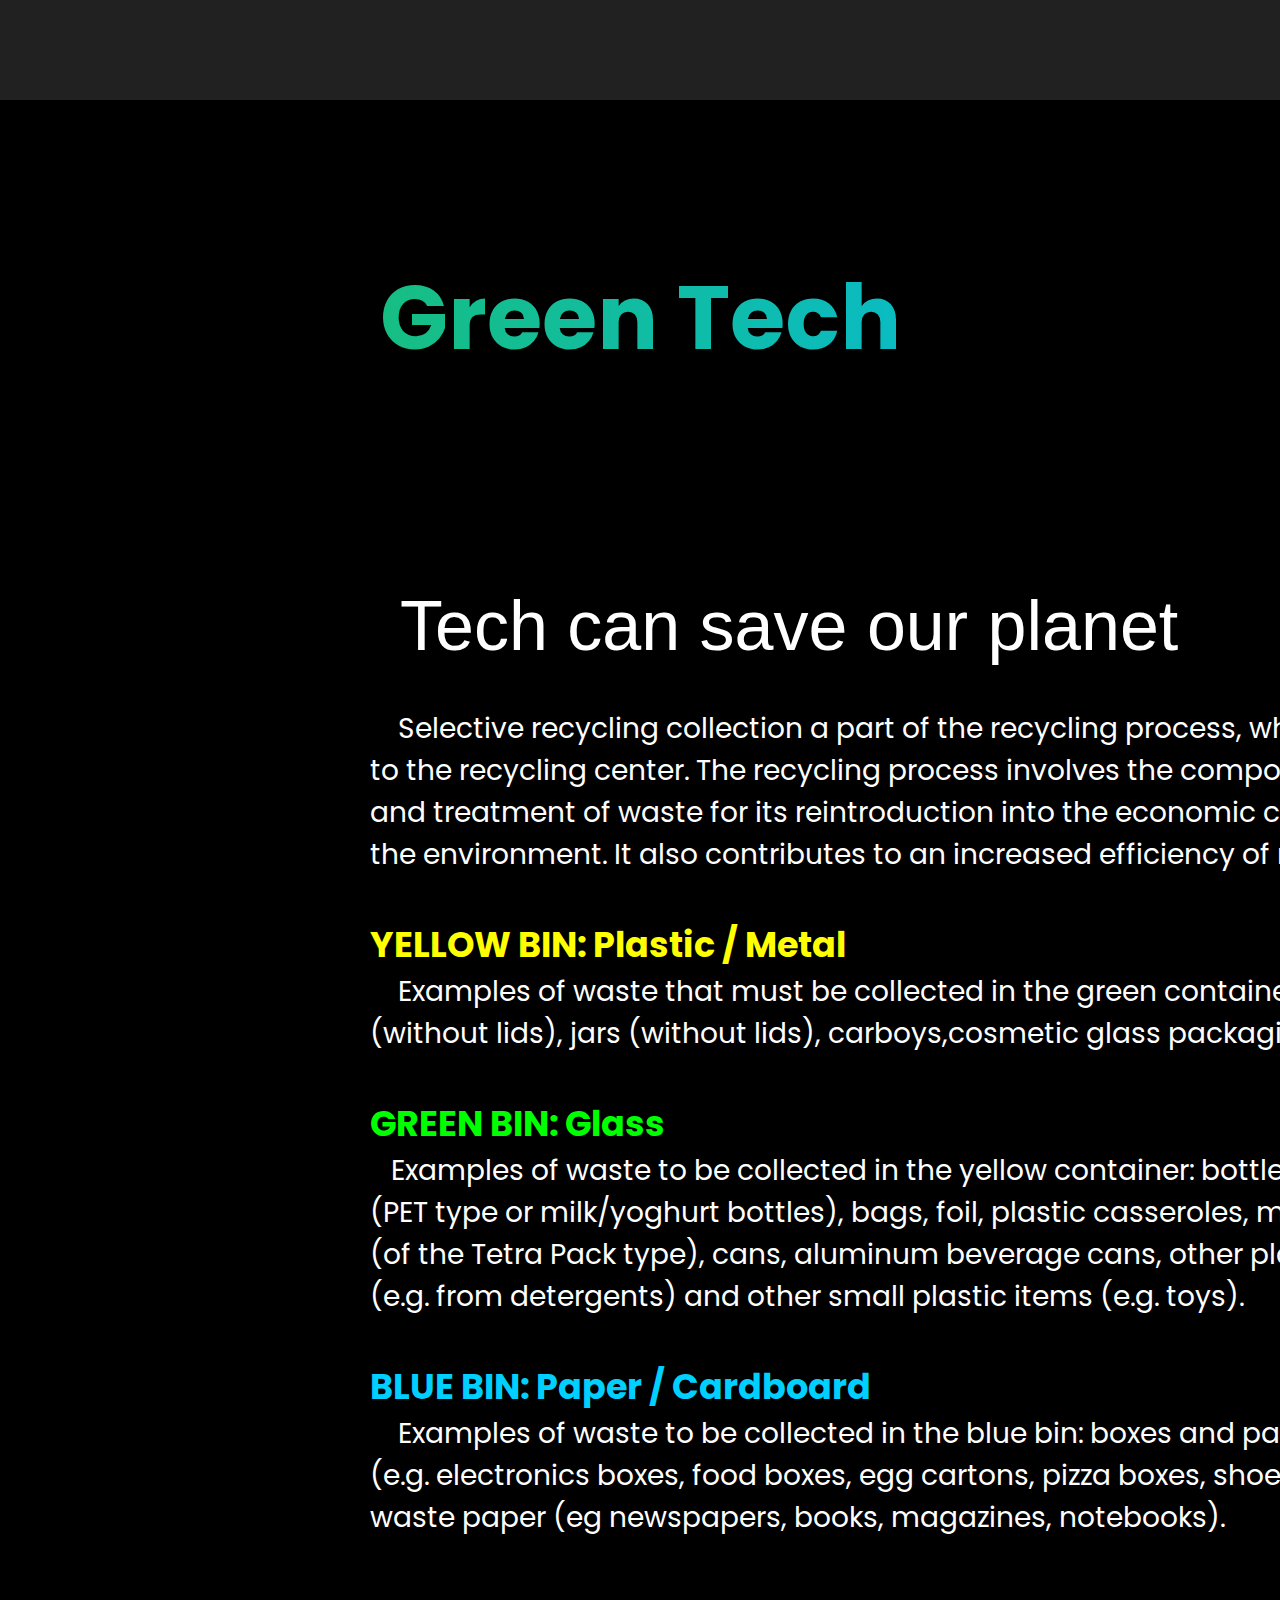
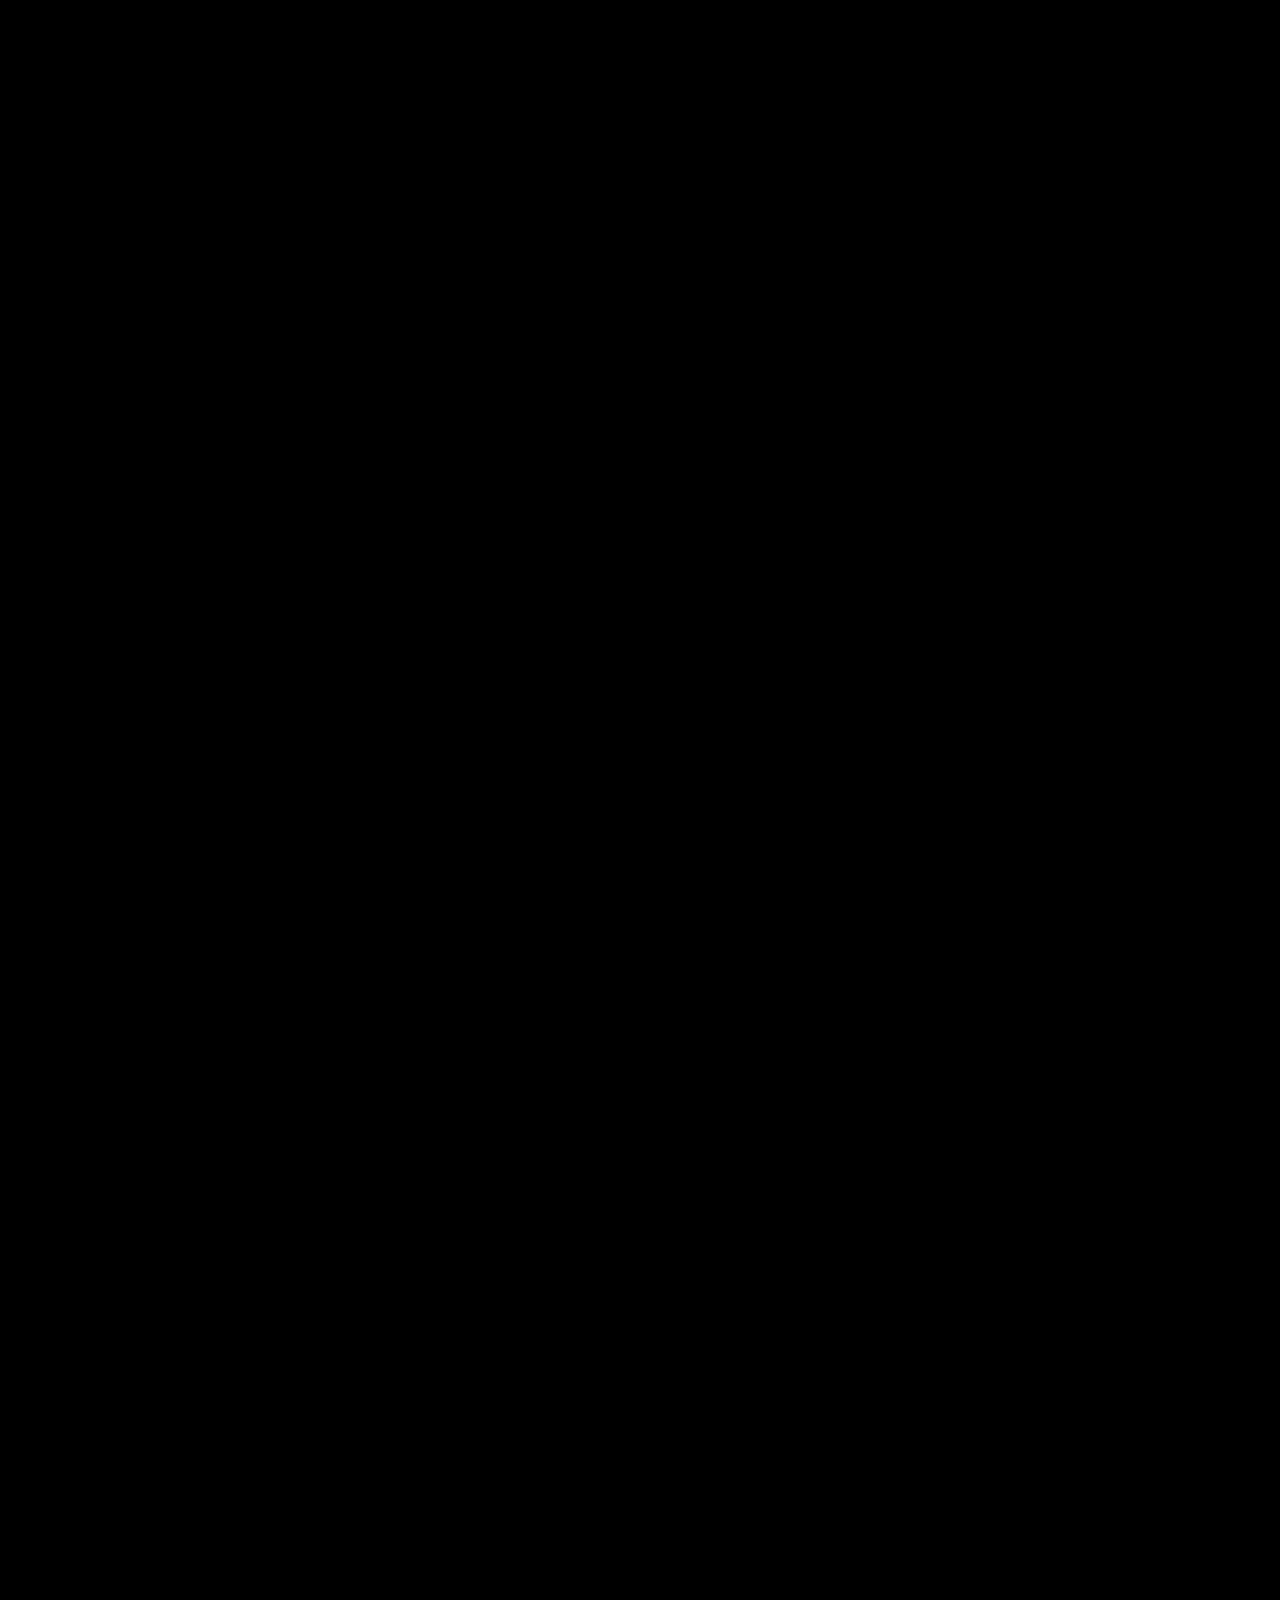
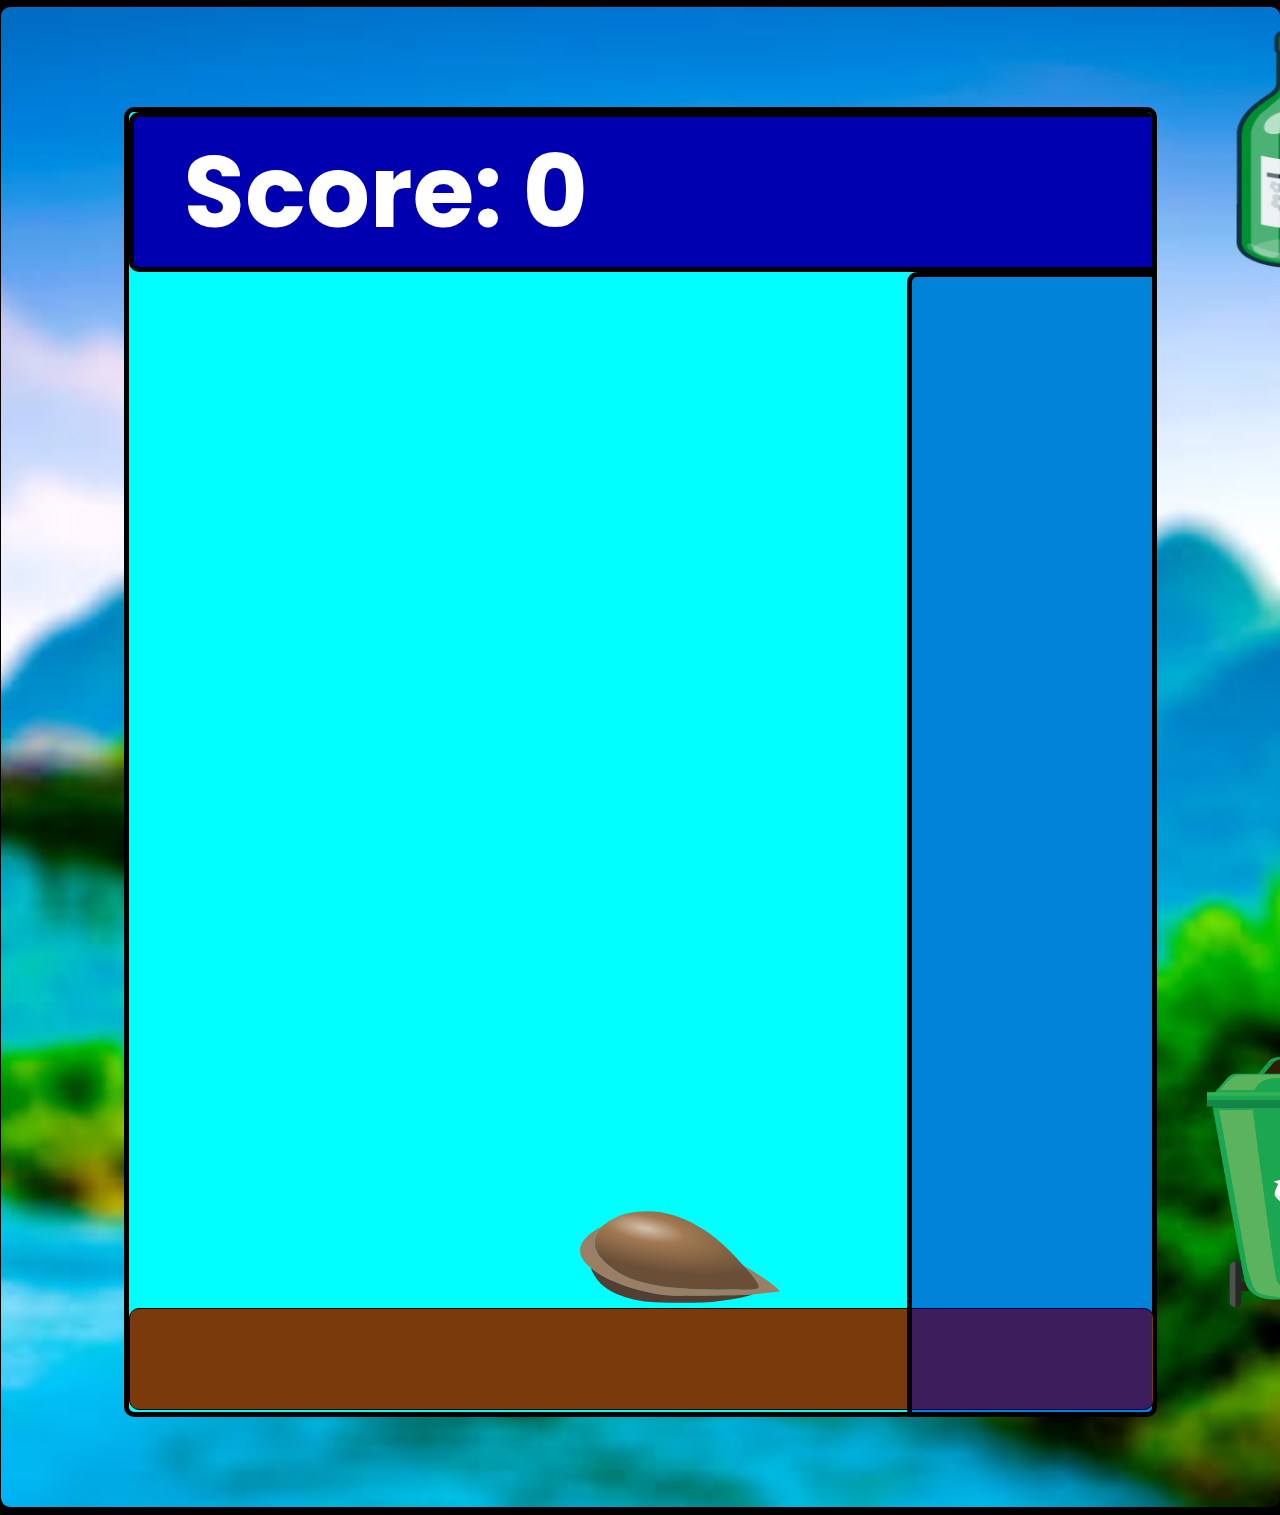
==== commit ebbcc214: "FinalGreenTech" ====
--- a/home.html
+++ b/home.html
@@ -44,7 +44,7 @@
           </pre>
     
           
-          <!-- <object class="game" type="text/html" data="./index.html"></object> -->
+          <object class="game" type="text/html" data="./index.html"></object>
 
     
     <script src="home.js"></script>
--- a/homeStyle.css
+++ b/homeStyle.css
@@ -94,17 +94,16 @@
     color: white;
   }
 
-/* .game {
-  margin-left: 400px;
+.game {
+  /* margin-left: 400px; */
   margin-top: 1600px;
-  width: 2000px;
+  width: 99.9%;
   height: 1500px;
   background-color: rgb(0, 0, 0);
   border: 1px solid rgb(0, 0, 0);
   border-radius: 10px;
   position: relative;
-  left: 100px;
-} */
+}
 
 
   .planet {
